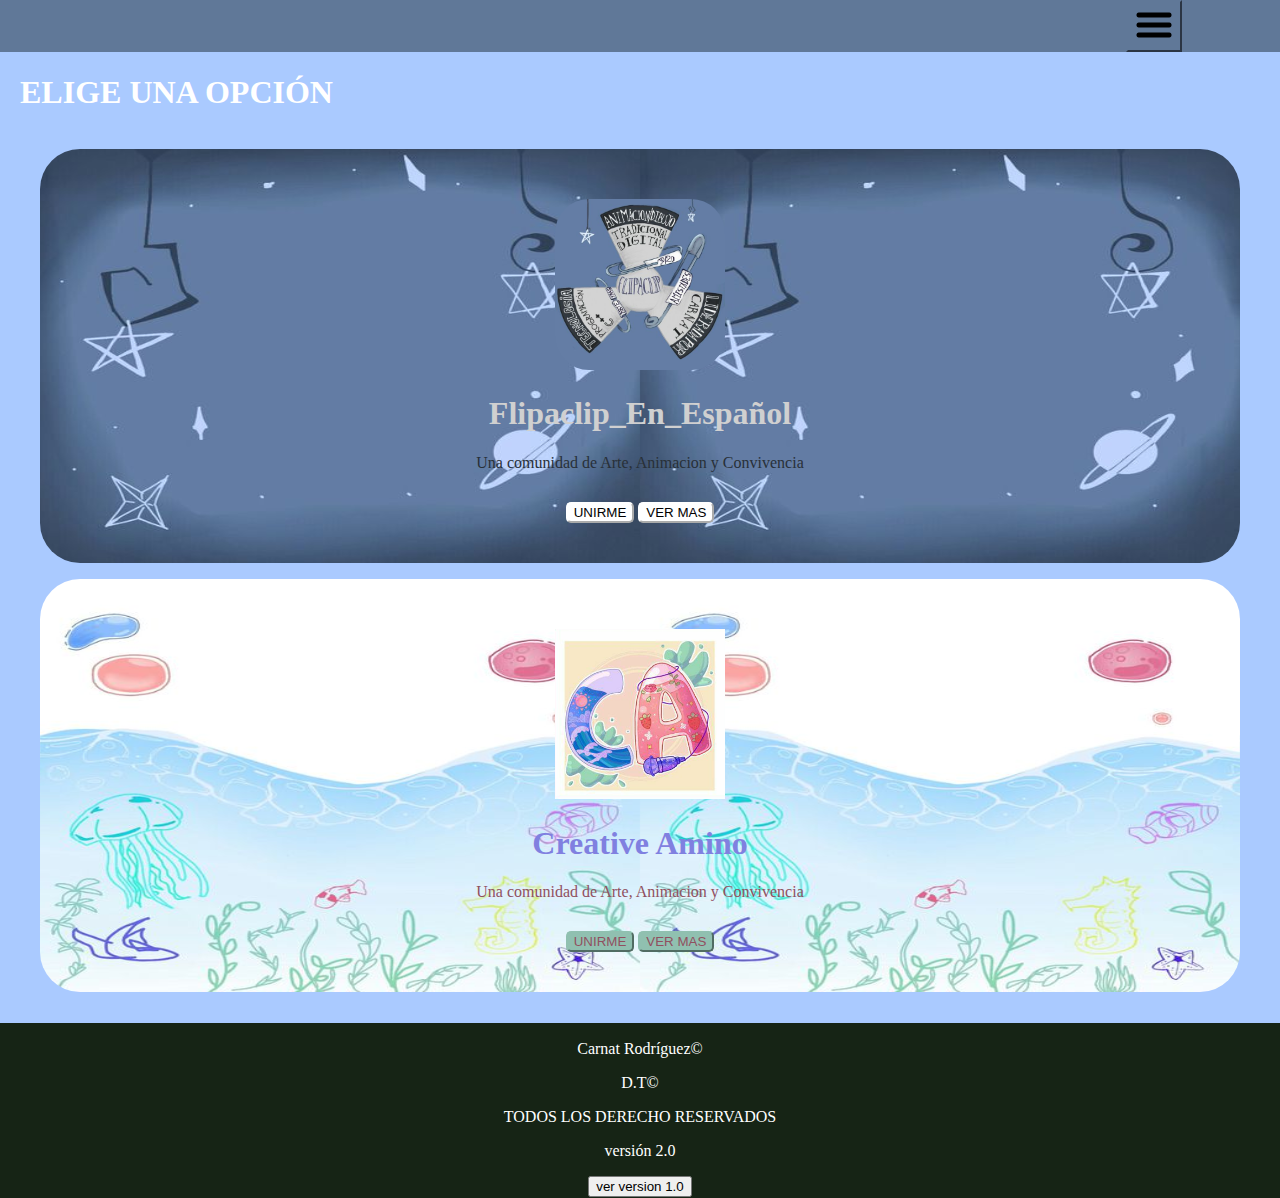
==== index.html @ df069e23 "Update index.html" ====
<!DOCTYPE html>
<html lang="es">
<head>
						<title>Alianza Amino</title>
						
						<link rel="stylesheet" href="ok.css">
						<link rel="stylesheet" href="Cell.css">
						
</head>
<body>
						
<!-- -------------- BOTÓN DE MENÚ ------------------- -->
<header>
		<section id="Menu">
	    <a href="#">
	    <button id="Mm"><img id="M"src="menu.png"></button>
	    </a>
		</section>
</header>
<!-- -------------- BOTÓN DE MENÚ ------------------- -->

<!-- -------------- ELIGE UNA OPCIÓN ---------------- -->
	<div class="Seccion"><h1>ELIGE UNA OPCIÓN</h1></div>
<!-- -------------- ELIGE UNA OPCIÓN ---------------- -->
				
				
				
							<section class="Unoo"> 

					<content>
											
	<nav id="Doss">
		 <nav><img src="flipa.jpg" id="Imag"></nav>
		 
				<h1 id="Fl">Flipaclip_En_Español</h1>
<span id="Sl">Una comunidad de Arte, Animacion y Convivencia</span>
                <nav class="Cuarto">
<a href="http://aminoapps.com/c/Flipaclipenpespanol"><button id="Unn">UNIRME</button></a>

	      <a href="ver_mas.html">
				<button id="Unn">VER MAS</button>
				</a>
				</nav>
				</nav>
				
				
				<dl><!-- división -->
				
				
				<nav id="Dosss">
		<nav id="Hon"><img src="Creative~2.png" id="imag"></nav>
			  
				<h1 id="Fll">Creative Amino</h1>
<span id="Sll">Una comunidad de Arte, Animacion y Convivencia</span>
       <nav class="Cuarto">
		<a href="http://aminoapps.com/c/Creative-Amino">
				<button id="Un">UNIRME</button></a>
				<a href="ver_mas.html"><button id="Un">VER MAS</button></a>
				</nav>
				</nav>
				
				
				
									
				   




				
				
				
				
				
				</content>
		
				
	</section>
				
				
				
						
	<footer>
		<nav><p>Carnat Rodríguez©</p>
		<p>D.T©</p>
		<p>TODOS LOS DERECHO RESERVADOS</p><link rel="stylesheet" href="">
		<p>versión 2.0</p>
		<!-- versión 1.0 esta en Instagram -->
		<!-- version Canon 1.5 es la versión con imagen -->
		<!-- versión 2.0 la que todo se ve como se debe 
		     se debe resolver que se vea en el navegador-->
		     
<a href="https://carnatt.github.io/Alianza-Amino/index.html">
						<button>ver version 1.0</button>
</a>

</nav>
	</footer>
						
</body>
</html>
---- ok.css ----
/* Pantalla de celular */
#Y {width: 70px;left: 70px;}
.A {list-style: none;}
#Fl {color: #D0D0D0;}
#Sl {color: #283038;}
#Fll {color: #8080E0;}
#Sll {color: #905060;}


p {color: #ffffff;}/* Menú */
#M {
width: 40px; 
}
#Mm {
						padding-bottom: 2px;padding-top: 3px;
					  /* Creative Amino */
						background: #607898;
						color: #607898;
						
						border-left-color: #607898;
						border-right-color: #607898;
					  border-top-color: #607898;
					  border-bottom-color: #607898;
					  
					  color: while;
}
#Menu {
						background: #607898;
						padding-left: 88%;
}


body {margin:0px;white-space:nowrap; background: #000000;}
.Seccion {color: #ffffff;background: #aacaff;padding: 1px;
padding-left: 20px;}
.Seccionn {color: #ffffff;background: #aacaff;
white-space: 20px;}						

.Unoo {background: #aacaff;padding: 15px;
		  	padding-left: 40px;padding-right: 40px;}			
#Doss {
		 background: url('esl.jpg')round;/* fondo de Flipa  */
		 border-radius: 40px;
		 text-align: center;
		 padding-top: 50px;
		 padding-bottom: 10px;}
#Dosss {
		 background: url('cra.jpg')round;/* fondo de Crea */
		 border-radius: 40px;
		 text-align: center;
		 padding-top: 50px;
		 padding-bottom: 10px;}
.Tress {text-align-last: center;}
.Cuarto {padding-bottom: 30px;padding-top: 30px;}
#Un {/* Creative Amino */
						background: #90C0B0;
						color: #905060;
						border-bottom-color: #90C0B0;
						border-left-color: #90C0B0;
						border-right-color: #90C0B0;
					  border-top-color: #90C0B0;
					  border-radius: 5px;
					  color: while;}
#Unn {/* Flipaclip_En_Español */
						background: #ffffff;
						color: black;
						border-bottom-color: #ffffff;
						border-left-color: #ffffff;
						border-right-color: #ffffff;
					  border-top-color: #ffffff;
					  border-radius: 5px;
					  color: while;}
#Imag {width: 170px;align-self: center;border-radius: 20%;}
#imag {width: 170px;align-self: center; 
#Hon {padding-bottom: 700px;}
}
.Uno {
						background: green;
						padding-top: 5px;
						padding-bottom: 5px;
						white-space: 0px;
						text-align: center;
						border-radius: 70px;}

li {list-style: none;}
ul {display: flex;}
footer {background: #162415; color: #ffffff;
        align-content: left;
        padding: 1px;
        text-align: center;
        margin: 0px;}
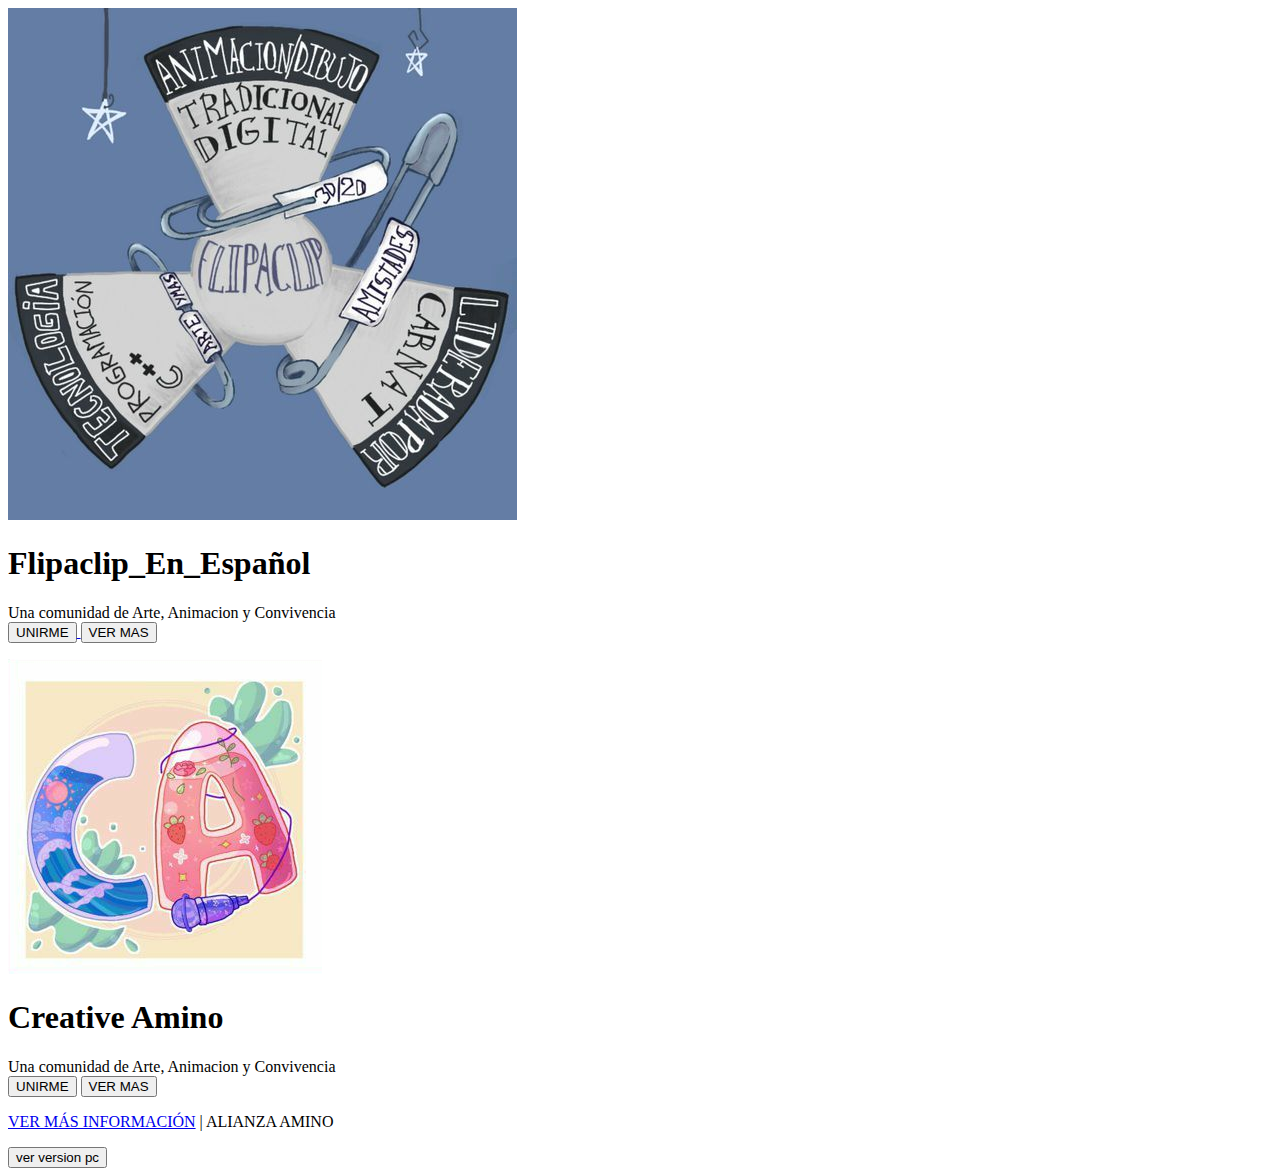
==== commit fcbd748e: "Update index.html" ====
--- a/index.html
+++ b/index.html
@@ -3,95 +3,92 @@
 <head>
 						<title>Alianza Amino</title>
 						
-						<link rel="stylesheet" href="ok.css">
-						<link rel="stylesheet" href="Cell.css">
+						<link rel="stylesheet" href="o.css">
+						<link rel="stylesheet" href="Cel.css">
+						<link rel="stylesheet" href="pc.css">
+<meta name="viewport" content="width=device-width, initial-scale=1.0, maximum-scale=1.0, user-scalable=0">
 						
 </head>
 <body>
-						
+					
+					
+			
+			
 <!-- -------------- BOTÓN DE MENÚ ------------------- -->
 <header>
-		<section id="Menu">
+		<!-- <section id="Menu">
+		
 	    <a href="#">
 	    <button id="Mm"><img id="M"src="menu.png"></button>
 	    </a>
-		</section>
+	    
+	    
+		</section> -->
+
 </header>
 <!-- -------------- BOTÓN DE MENÚ ------------------- -->
-
 <!-- -------------- ELIGE UNA OPCIÓN ---------------- -->
-	<div class="Seccion"><h1>ELIGE UNA OPCIÓN</h1></div>
+<!-- <div class="Seccion"><h1>ELIGE UNA OPCIÓN</h1></div>
 <!-- -------------- ELIGE UNA OPCIÓN ---------------- -->
+	
 				
 				
-				
-							<section class="Unoo"> 
-
+					<section class="Unoo"> 
 					<content>
 											
+<!-- ----------------- CARTA NÚMERO 1--------------- -->
 	<nav id="Doss">
 		 <nav><img src="flipa.jpg" id="Imag"></nav>
-		 
-				<h1 id="Fl">Flipaclip_En_Español</h1>
-<span id="Sl">Una comunidad de Arte, Animacion y Convivencia</span>
-                <nav class="Cuarto">
-<a href="http://aminoapps.com/c/Flipaclipenpespanol"><button id="Unn">UNIRME</button></a>
-
-	      <a href="ver_mas.html">
-				<button id="Unn">VER MAS</button>
-				</a>
+		 <h1 id="Fl">Flipaclip_En_Español</h1>
+		 <span id="Sl">Una comunidad de Arte, Animacion y
+		 Convivencia</span>
+    <nav class="Cuarto">
+    <a href="http://aminoapps.com/c/Flipaclipenpespanol">
+        <button id="Unn">UNIRME</button>
+    </a>
+    <a href="ver_mas.html">
+    <button id="Unn">VER MAS</button>
+    </a>
 				</nav>
 				</nav>
-				
+<!-- ----------------- CARTA NÚMERO 1--------------- -->
 				
 				<dl><!-- división -->
 				
-				
-				<nav id="Dosss">
-		<nav id="Hon"><img src="Creative~2.png" id="imag"></nav>
-			  
-				<h1 id="Fll">Creative Amino</h1>
-<span id="Sll">Una comunidad de Arte, Animacion y Convivencia</span>
-       <nav class="Cuarto">
+<!-- ----------------- CARTA NÚMERO 2--------------- -->
+<nav id="Dosss">
+	<nav id="Hon"><img src="Creative~2.png" id="imag"></nav>
+			   <h1 id="Fll">Creative Amino</h1>
+			<span id="Sll">Una comunidad de Arte, Animacion y
+			Convivencia</span>
+     <nav class="Cuarto">
 		<a href="http://aminoapps.com/c/Creative-Amino">
 				<button id="Un">UNIRME</button></a>
-				<a href="ver_mas.html"><button id="Un">VER MAS</button></a>
+<a href="ver_mas.html"><button id="Un">VER MAS</button></a>
 				</nav>
 				</nav>
-				
-				
-				
+<!-- ----------------- CARTA NÚMERO 2--------------- -->
 									
-				   
-
-
-
-
-				
-				
-				
-				
-				
 				</content>
-		
-				
-	</section>
+				</section>
 				
 				
 				
 						
 	<footer>
-		<nav><p>Carnat Rodríguez©</p>
-		<p>D.T©</p>
-		<p>TODOS LOS DERECHO RESERVADOS</p><link rel="stylesheet" href="">
-		<p>versión 2.0</p>
+<p id="As"><a href="Información.html">VER MÁS INFORMACIÓN</a>
+ | ALIANZA AMINO</p>
+	<p></p>
+	
+	
+	
 		<!-- versión 1.0 esta en Instagram -->
 		<!-- version Canon 1.5 es la versión con imagen -->
 		<!-- versión 2.0 la que todo se ve como se debe 
 		     se debe resolver que se vea en el navegador-->
 		     
 <a href="https://carnatt.github.io/Alianza-Amino/index.html">
-						<button>ver version 1.0</button>
+						<button>ver version pc</button>
 </a>
 
 </nav>
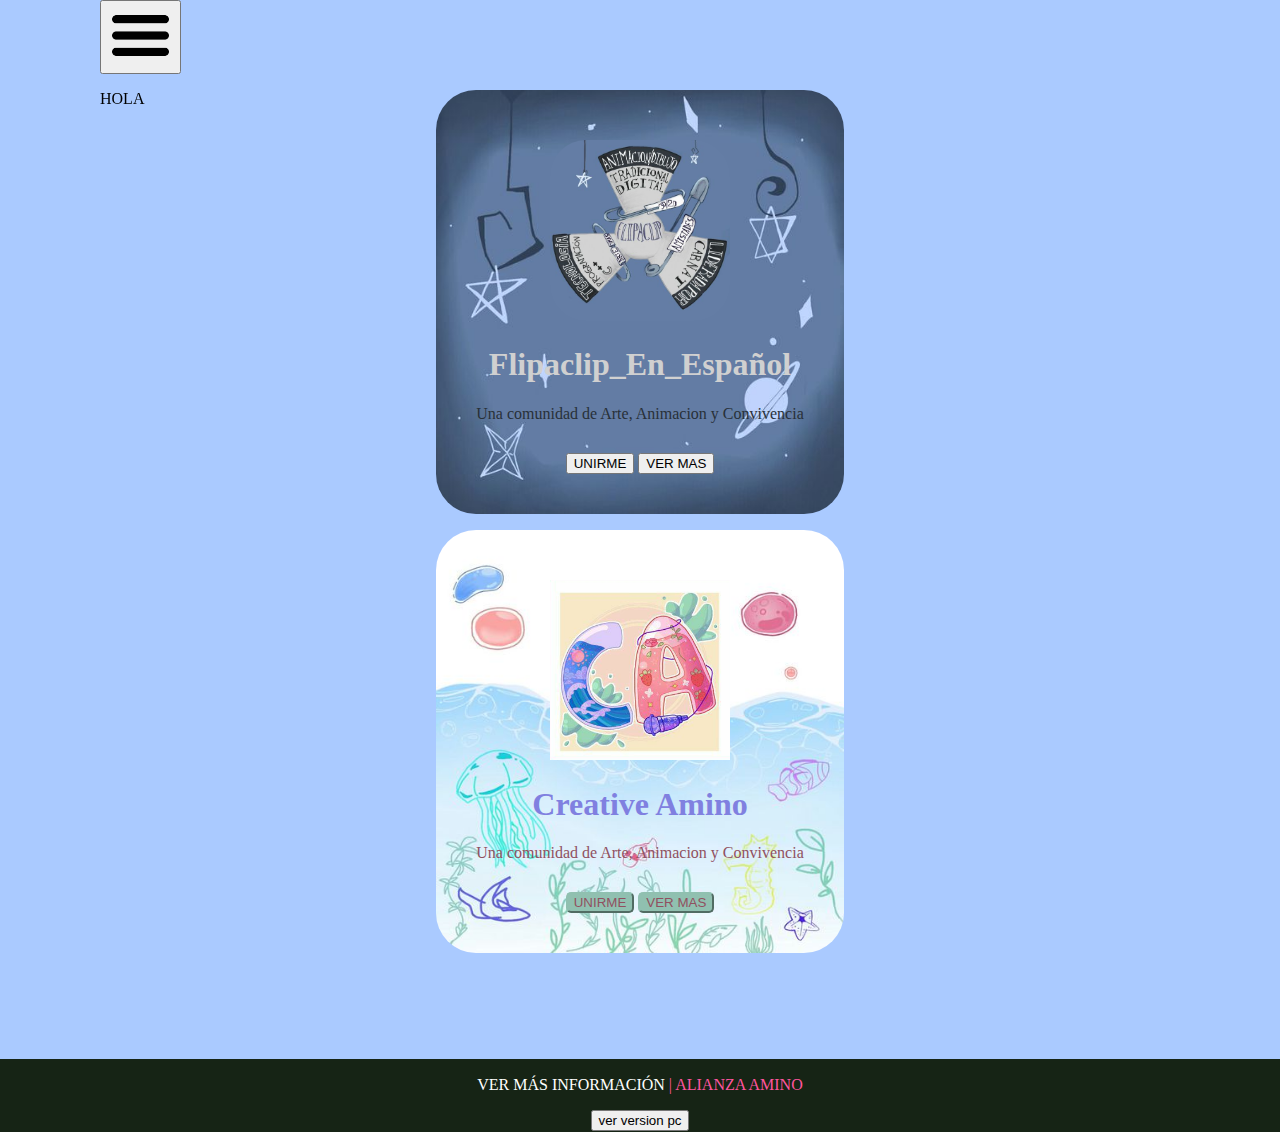
==== commit 23fcb3ce: "Update index.html" ====
--- a/index.html
+++ b/index.html
@@ -16,15 +16,21 @@
 			
 <!-- -------------- BOTÓN DE MENÚ ------------------- -->
 <header>
-		<!-- <section id="Menu">
+		<div id="LISTA"><!-- MENÚ  -->
 		
-	    <a href="#">
-	    <button id="Mm"><img id="M"src="menu.png"></button>
-	    </a>
-	    
-	    
-		</section> -->
-
+		<nav id=""></nav><!-- IMÁGENES -->
+		<nav id="MM"><a href="#">
+          <button id="BOT"><img src="menu.png" id="M"></button>
+	  </a></nav>
+	
+	  <nav id=""><!-- PALABRAS -->
+	  	    <p>HOLA</p>
+	  </nav>
+	
+	
+		</div><!-- MENÚ -->
+		
+			
 </header>
 <!-- -------------- BOTÓN DE MENÚ ------------------- -->
 <!-- -------------- ELIGE UNA OPCIÓN ---------------- -->
@@ -44,10 +50,10 @@
 		 Convivencia</span>
     <nav class="Cuarto">
     <a href="http://aminoapps.com/c/Flipaclipenpespanol">
-        <button id="Unn">UNIRME</button>
+        <button class="Unn">UNIRME</button>
     </a>
     <a href="ver_mas.html">
-    <button id="Unn">VER MAS</button>
+    <button class="Unn">VER MAS</button>
     </a>
 				</nav>
 				</nav>
--- a/pc.css
+++ b/pc.css
@@ -0,0 +1,116 @@
+body {margin:0;white-space:nowrap; background: #0000e7;}
+
+
+#Mm {/* ancho del botón */
+		background: #607898;
+		border-left-color: #607898;
+		border-right-color: #607898;
+		border-top-color: #607898;
+		border-bottom-color: #607898;
+		
+		
+		position: relative;
+		
+		}
+#M {width: 65px; }/* Tamaño de imagen del menú */
+#Menu {background: #607898;right: 100px;}
+header {width: 100%; position: fixed; left: 100px;}
+/* ----------------BOTON DE MENÚ-------------------- */
+
+
+/* -------------- TEXTO DE LAS CARTAS ------------- */
+#Fl {color: #D0D0D0;} /* TÍTULO */
+#Sl {color: #283038;} /* SUBTÍTULO */
+#Fll {color: #8080E0;}/* TÍTULO */
+#Sll {color: #905060;}/* SUBTÍTULO */
+/* -------------- TEXTO DE LAS CARTAS ------------- */
+
+/* ----------------CARTAS DE COMUNIDAD--------------- */
+#Imag {width: 180px;align-self: center;border-radius: 20%;}
+#imag {width: 180px;align-self: center; }
+/* ----------------CARTAS DE COMUNIDAD--------------- */
+
+
+
+
+/* ---------------- */
+#Doss {/* carta de Flipaclip */
+		 background: url('esl.jpg')round;/* fondo de Flipa  */
+		 border-radius: 40px;
+		 text-align: center;
+		 padding-top: 50px;
+		 padding-left: 40px;
+		 padding-right: 40px;
+		 box-sizing: border-box;
+		 padding-bottom: 10px;}
+		 
+		 
+#Dosss {/* carta de Creative */
+		 background: url('cra.jpg')round;/* fondo de Crea */
+		 border-radius: 40px;
+		 text-align: center;
+		 padding-top: 50px;
+		 padding-left: 40px;
+		 box-sizing: border-box;
+		 padding-right: 40px;
+		 padding-bottom: 10px;}
+		 
+		 
+		 
+		 
+		 
+content {/* DE CARTAS */
+	display: flex;
+	justify-content: space-between;
+	padding: 40px;
+	flex-direction: column;
+	
+	
+	align-items: center;
+	
+	/* word-spacing: 300px; */}
+	
+	
+.Unoo {background: #aacaff;padding-top: 50px;padding-bottom: 50px;}
+.Cuarto {padding-bottom: 30px;padding-top: 30px;
+         
+
+}/*botón*/
+       
+
+
+
+
+
+#Un {background: #90C0B0;color: #905060;
+	border-bottom-color: #90C0B0;border-left-color: #90C0B0;
+	border-right-color: #90C0B0;border-top-color: #90C0B0;
+	box-sizing: border-box;
+	border-radius: 5px;color: while;}/* boton Creative */
+
+#Unn {background: #ffffff;color: black;
+	border-bottom-color: #ffffff;border-left-color: #ffffff;
+	border-right-color: #ffffff;border-top-color: #ffffff;
+	box-sizing: border-box;
+	border-radius: 5px;color: while;}/*Flipaclip_En_Español*/
+
+
+
+footer {background: #162415; color: #ffffff;
+        align-content: left;
+        padding: 1px;
+        text-align: center;
+        box-sizing: border-box;
+        margin: 0px;
+        
+        
+        
+        
+        }
+        
+a {color: #ffffff; text-decoration: none;}
+#As {
+						color: #ff559e;
+}
+
+
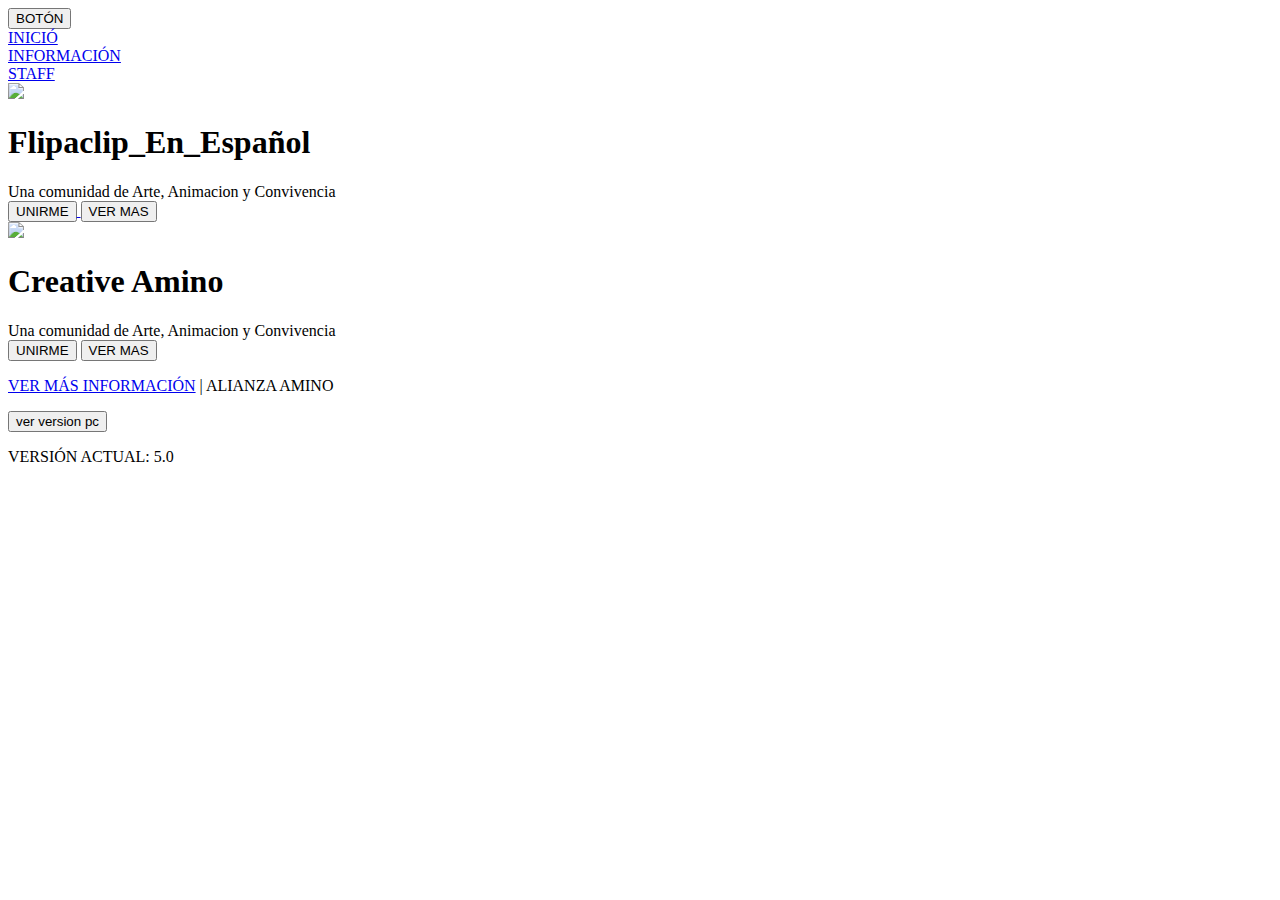
==== commit 8449a313: "Update index.html" ====
--- a/index.html
+++ b/index.html
@@ -1,53 +1,48 @@
 <!DOCTYPE html>
 <html lang="es">
+<meta charset="UTF-8">
 <head>
-						<title>Alianza Amino</title>
-						
-						<link rel="stylesheet" href="o.css">
-						<link rel="stylesheet" href="Cel.css">
-						<link rel="stylesheet" href="pc.css">
-<meta name="viewport" content="width=device-width, initial-scale=1.0, maximum-scale=1.0, user-scalable=0">
-						
+						<title>Título de la página</title>
+						<link rel="stylesheet" href="Beta.B.css">
+						<meta name="viewport" content="width=device-width, maximum-scale=1.0 ">
 </head>
 <body>
-					
-					
-			
-			
-<!-- -------------- BOTÓN DE MENÚ ------------------- -->
-<header>
-		<div id="LISTA"><!-- MENÚ  -->
-		
-		<nav id=""></nav><!-- IMÁGENES -->
-		<nav id="MM"><a href="#">
-          <button id="BOT"><img src="menu.png" id="M"></button>
-	  </a></nav>
-	
-	  <nav id=""><!-- PALABRAS -->
-	  	    <p>HOLA</p>
-	  </nav>
 	
 	
-		</div><!-- MENÚ -->
-		
-			
-</header>
-<!-- -------------- BOTÓN DE MENÚ ------------------- -->
-<!-- -------------- ELIGE UNA OPCIÓN ---------------- -->
-<!-- <div class="Seccion"><h1>ELIGE UNA OPCIÓN</h1></div>
-<!-- -------------- ELIGE UNA OPCIÓN ---------------- -->
 	
-				
-				
-					<section class="Unoo"> 
-					<content>
-											
+	
+	<header><!-- -----------------CABECERA---------------- -->
+<!-- VERSIÓN MÓVIL -->
+<div class="BOTÓN_MOVIL"><a href="#"><button>BOTÓN</button></a></div>
+<!-- VERSIÓN MÓVIL -->
+
+<!-- VERSIÓN PC -->
+<div class="BOTÓN_PC">
+  <div class="BOTÓN_PCU">
+  		<li><a href="#">INICIÓ</a></li>
+  		<li><a href="#">INFORMACIÓN</a></li>
+  		<li><a href="#">STAFF</a></li>
+  </div>
+</div>
+<!-- VERSIÓN PC -->
+	</header><!-- -----------------CABECERA---------------- -->
+	
+	
+	
+	
+	
+	
+	
+	
+<section id="FONDO_CARTA"><!-- ------FONDO DE LA CARTAS------ -->
 <!-- ----------------- CARTA NÚMERO 1--------------- -->
-	<nav id="Doss">
-		 <nav><img src="flipa.jpg" id="Imag"></nav>
+	<nav id="FLIPA-CARTA">
+		 <nav><img src="../PÁG/flipa.jpg" id="Imag"></nav>
 		 <h1 id="Fl">Flipaclip_En_Español</h1>
 		 <span id="Sl">Una comunidad de Arte, Animacion y
-		 Convivencia</span>
+		 Convivencia
+
+</span>
     <nav class="Cuarto">
     <a href="http://aminoapps.com/c/Flipaclipenpespanol">
         <button class="Unn">UNIRME</button>
@@ -59,14 +54,15 @@
 				</nav>
 <!-- ----------------- CARTA NÚMERO 1--------------- -->
 				
-				<dl><!-- división -->
+							
 				
 <!-- ----------------- CARTA NÚMERO 2--------------- -->
-<nav id="Dosss">
-	<nav id="Hon"><img src="Creative~2.png" id="imag"></nav>
+<nav id="CREAT-CARTA">
+	<nav id="Hon"><img src="../PÁG/Creative~2.png" id="imag"></nav>
 			   <h1 id="Fll">Creative Amino</h1>
 			<span id="Sll">Una comunidad de Arte, Animacion y
-			Convivencia</span>
+			Convivencia
+</span>
      <nav class="Cuarto">
 		<a href="http://aminoapps.com/c/Creative-Amino">
 				<button id="Un">UNIRME</button></a>
@@ -75,30 +71,21 @@
 				</nav>
 <!-- ----------------- CARTA NÚMERO 2--------------- -->
 									
-				</content>
-				</section>
-				
-				
-				
-						
-	<footer>
-<p id="As"><a href="Información.html">VER MÁS INFORMACIÓN</a>
- | ALIANZA AMINO</p>
-	<p></p>
+</section><!-- ------FONDO DE LA CARTAS------ -->
 	
 	
 	
-		<!-- versión 1.0 esta en Instagram -->
-		<!-- version Canon 1.5 es la versión con imagen -->
-		<!-- versión 2.0 la que todo se ve como se debe 
-		     se debe resolver que se vea en el navegador-->
-		     
-<a href="https://carnatt.github.io/Alianza-Amino/index.html">
+	
+<!-- ----------------- PIE DE PÁG ------------------- -->
+	<footer>
+ <p id="As">
+ <a href="Información.html">VER MÁS INFORMACIÓN</a> | ALIANZA AMINO</p>
+ <a href="https://carnatt.github.io/Alianza-Amino/index.html">
 						<button>ver version pc</button>
 </a>
+						<p id="As">VERSIÓN ACTUAL: 5.0</p>
+	</footer>
+<!-- ----------------- PIE DE PÁG ------------------- -->
 
-</nav>
-	</footer>
-						
 </body>
 </html>
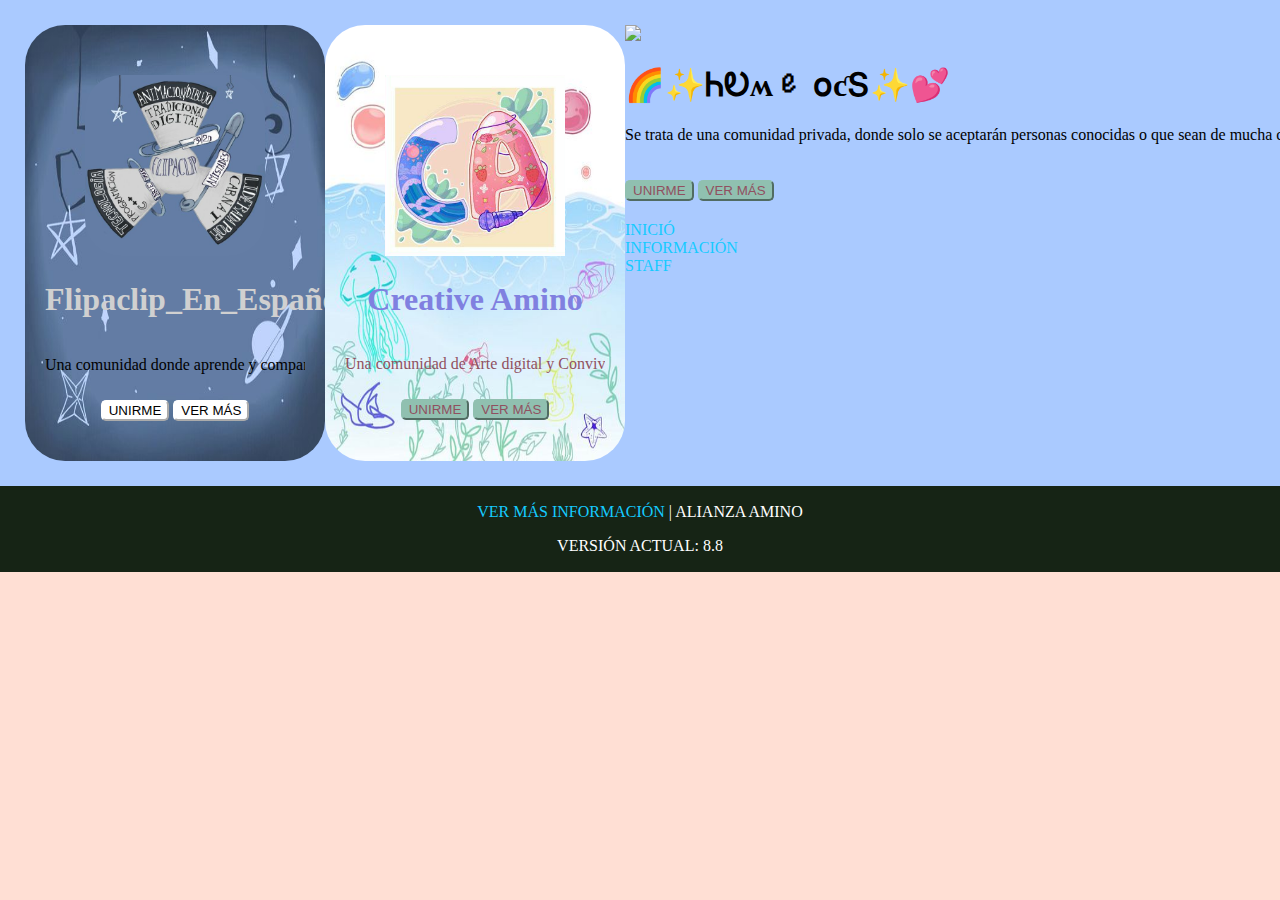
==== commit 5b29b5bc: "Update index.html" ====
--- a/index.html
+++ b/index.html
@@ -2,88 +2,157 @@
 <html lang="es">
 <meta charset="UTF-8">
 <head>
-						<title>Título de la página</title>
+						<title>Alianza Amino</title>
 						<link rel="stylesheet" href="Beta.B.css">
+						<link rel="stylesheet" href="banel.css"></link>
 						<meta name="viewport" content="width=device-width, maximum-scale=1.0 ">
 </head>
 <body>
-	
-	
-	
-	
+	<!--  
 	<header><!-- -----------------CABECERA---------------- -->
-<!-- VERSIÓN MÓVIL -->
-<div class="BOTÓN_MOVIL"><a href="#"><button>BOTÓN</button></a></div>
-<!-- VERSIÓN MÓVIL -->
+<!-- VERSIÓN MÓVIL 
+<div class="BOTÓN_MOVIL"><a href="#"><button class="BTN">BOTÓN</button></a></div>
+<!-- VERSIÓN MÓVIL
 
-<!-- VERSIÓN PC -->
+<!-- VERSIÓN PC 
 <div class="BOTÓN_PC">
   <div class="BOTÓN_PCU">
   		<li><a href="#">INICIÓ</a></li>
   		<li><a href="#">INFORMACIÓN</a></li>
   		<li><a href="#">STAFF</a></li>
+  		
+  		
   </div>
 </div>
-<!-- VERSIÓN PC -->
-	</header><!-- -----------------CABECERA---------------- -->
+<!-- VERSIÓN PC 
+	</header><!-- -----------------CABECERA---------------- 
+	 -->
 	
+	<header id="BANEL">
 	
-	
-	
+   <h3 class="limitará">
+   	   Esta pág web esta en desarrollo, si encontrás algún error, falla,
+       u otra imperfección, por favor escríbeme en mi perfil globar de 
+       amino.</h3>
+	<a href="http://aminoapps.com/u/carnat_Rodrguez">
+	<button class="desarrollo">DESARROLLADO</button></a>
+	</header><!-- Imagen del banel -->
 	
 	
 	
 	
 <section id="FONDO_CARTA"><!-- ------FONDO DE LA CARTAS------ -->
+
 <!-- ----------------- CARTA NÚMERO 1--------------- -->
-	<nav id="FLIPA-CARTA">
-		 <nav><img src="../PÁG/flipa.jpg" id="Imag"></nav>
-		 <h1 id="Fl">Flipaclip_En_Español</h1>
-		 <span id="Sl">Una comunidad de Arte, Animacion y
-		 Convivencia
-
-</span>
-    <nav class="Cuarto">
+<nav id="FLIPA-CARTA">
+	                    <nav><img src="flipa.jpg" id="Imag"></nav>
+		 								<h1 id="Fl">Flipaclip_En_Español</h1>
+		 <!-- -----------TEXTO CARTAS---------------- -->
+		 <div class="TEXT_COMP">
+		 <p class="Text_Text_Text" id="Sl">
+		 Una comunidad donde aprende y compartir es fundamental.
+		 </p>
+		 </div>
+		 <!-- -----------TEXTO CARTAS---------------- -->
+		 
+   <nav class="Cuarto">
     <a href="http://aminoapps.com/c/Flipaclipenpespanol">
-        <button class="Unn">UNIRME</button>
-    </a>
-    <a href="ver_mas.html">
-    <button class="Unn">VER MAS</button>
-    </a>
-				</nav>
-				</nav>
+        <button class="Unn">UNIRME</button></a>
+    
+    <button class="Unn"><label for="Ocultar_A">VER MÁS</label></button>
+	</nav>
+	 <input type="checkbox" id="Ocultar_A">
+	<div id="Oculto_Uno">
+  <div class="LISTADO_UNO">
+  		<li><a href="#">INICIÓ</a></li>
+  		<li><a href="#">INFORMACIÓN</a></li>
+  		<li><a href="#">STAFF</a></li>
+  </div>
+	</div><!-- ocultar -->
+</nav>
 <!-- ----------------- CARTA NÚMERO 1--------------- -->
 				
 							
 				
 <!-- ----------------- CARTA NÚMERO 2--------------- -->
 <nav id="CREAT-CARTA">
-	<nav id="Hon"><img src="../PÁG/Creative~2.png" id="imag"></nav>
-			   <h1 id="Fll">Creative Amino</h1>
-			<span id="Sll">Una comunidad de Arte, Animacion y
-			Convivencia
-</span>
+							<nav id="Hon"><img src="Creative~2.png" id="imag"></nav>
+			   			<h1 id="Fll">Creative Amino</h1>
+			   			
+<!-- -----------TEXTO CARTAS---------------- -->
+		 
+		 <div class="TEXT_COMP">
+		 		 <p class="Text_Text_Text" id="Sll">
+		 		 Una comunidad de Arte digital y Convivencia.
+		 		 </p>
+		 </div>
+		 <!-- -----------TEXTO CARTAS---------------- -->
+			  
      <nav class="Cuarto">
 		<a href="http://aminoapps.com/c/Creative-Amino">
 				<button id="Un">UNIRME</button></a>
-<a href="ver_mas.html"><button id="Un">VER MAS</button></a>
-				</nav>
-				</nav>
+ <button id="Un"><label for="Ocultar_B">VER MÁS</label></button>
+	</nav>
+	 <input type="checkbox" id="Ocultar_B">
+	 
+	<div id="Oculto_Dos">
+  <div class="LISTADO">
+  		<li><a href="#">INICIÓ</a></li>
+  		<li><a href="#">INFORMACIÓN</a></li>
+  		<li><a href="#">STAFF</a></li>
+  </div>
+	</div><!-- ocultar -->
+	
+</nav>
 <!-- ----------------- CARTA NÚMERO 2--------------- -->
-									
+
+<!-- ----------------- CARTA NÚMERO 3--------------- -->
+<nav id="OC_CARTA">
+			<nav id="Hon"><img src="Logo_OC.png" id="Imagg"></nav>
+			<h1 id="Flll">🌈✨ᏂᎧʍꫀ օƈՏ✨💕</h1>
+			   			
+<!-- -----------TEXTO CARTAS---------------- -->
+
+		 
+		 
+		 <div class="Central">
+		 <p class="Text_Text_Text" id="Slll">
+		 Se trata de una comunidad privada, donde solo se aceptarán personas
+		 conocidas o que sean de mucha confianza.
+		 </p>
+		 </div>
+		 
+		 
+<!-- -----------TEXTO CARTAS---------------- -->
+			  
+     <nav class="Cuarto">
+		<a href="http://aminoapps.com/c/HomeOcs">
+				<button id="Un">UNIRME</button></a>
+ <button id="Un"><label for="Ocultar_C">VER MÁS</label></button>
+	</nav>
+	 <input type="checkbox" id="Ocultar_C">
+	 
+	<div id="Oculto_Tres">
+  <div class="LISTADO">
+  		<li><a href="#">INICIÓ</a></li>
+  		<li><a href="#">INFORMACIÓN</a></li>
+  		<li><a href="#">STAFF</a></li>
+  </div>
+	</div><!-- ocultar -->
+</nav>
+<!-- ----------------- CARTA NÚMERO 3--------------- -->
+		
 </section><!-- ------FONDO DE LA CARTAS------ -->
-	
-	
+	<!-- <input type="checkbox" id="chkk_D">
+	<nav id="CHABA"> zj</nav> -->
 	
 	
 <!-- ----------------- PIE DE PÁG ------------------- -->
 	<footer>
  <p id="As">
  <a href="Información.html">VER MÁS INFORMACIÓN</a> | ALIANZA AMINO</p>
- <a href="https://carnatt.github.io/Alianza-Amino/index.html">
-						<button>ver version pc</button>
-</a>
-						<p id="As">VERSIÓN ACTUAL: 5.0</p>
+
+						<p id="As">VERSIÓN ACTUAL: 8.8</p>
 	</footer>
 <!-- ----------------- PIE DE PÁG ------------------- -->
 
--- a/Beta.B.css
+++ b/Beta.B.css
@@ -0,0 +1,229 @@
+body {margin:0;white-space:nowrap; background: #ffdfd4;}
+/* color #29323A  versión 7.0*/
+@media screen and (max-width: 1500px) and (min-width: 801px){
+/* ----------VARIABLES-------------- */
+.SECCIONES {overflow: scroll;padding: 20px;
+					 max-width: 400px;min-width: 300px;}
+		 
+#Oculto_Uno {display: none;}
+#chk:checked + #Oculto_Uno {display: block;}
+input {display: none;}
+		
+#Oculto_Dos {display: none;}
+#chkk:checked + #Oculto_Dos {display: block;}
+
+
+		 
+		 
+#CHABA {padding: 10px; background: red;}
+#chkk_D:checked + #CHABA {padding: 10px; background: green;}
+/* ----------VARIABLES-------------- */
+
+
+
+
+					 
+
+
+
+/* ---------------CABECERA---------------- */
+
+header { display: none;padding: 40px; background: #b1ff95; }
+.BOTÓN_MOVIL {display: none; }
+.BOTÓN_PC {display: block;padding: 3px;}/* nuevo */
+.BOTÓN_PC,li {list-style: none;}
+.BOTÓN_PCU {display: flex;justify-content: space-around;}
+
+/* ---------------CABECERA---------------- */
+
+/* ---------------CARTAS------------------ */
+#FONDO_CARTA {background: #aacaff; padding: 25px; display: flex;
+						box-sizing: border-box;
+						justify-content: space-around;}
+						
+#FLIPA-CARTA {/* carta de Flipaclip */
+		 background: url('esl.jpg')round;/* fondo de Flipa  */
+		 border-radius: 40px;box-sizing: border-box;overflow: hidden;
+		 text-align: center;justify-content: center;
+		 padding-top: 50px;padding-bottom: 20px;
+		 padding-left: 20px;padding-right: 20px;
+		 max-width: 430px;max-height: 650px;
+		 min-width: 300px;min-height: 300px;}
+
+#CREAT-CARTA {/* carta de Creative */
+		 background: url('cra.jpg')round;/* fondo de Crea */
+		 border-radius: 40px;box-sizing: border-box;overflow: hidden;
+		 text-align: center;justify-content: center;
+		 padding-top: 50px;padding-bottom: 20px;
+		 padding-left: 20px;padding-right: 20px;
+		 max-width: 430px;max-height: 650px;
+		 min-width: 300px;min-height: 300px;}
+/* ---------------CARTAS------------------ */
+
+/* --------------------BOTONES_CARTAS------------------ */
+#Un {background: #90C0B0;color: #905060;
+	border-bottom-color: #90C0B0;border-left-color: #90C0B0;
+	border-right-color: #90C0B0;border-top-color: #90C0B0;
+	box-sizing: border-box;
+	border-radius: 5px;color: while;}/* boton Creative */
+	
+.Unn {background: #ffffff;color: black;
+	border-bottom-color: #ffffff;border-left-color: #ffffff;
+	border-right-color: #ffffff;border-top-color: #ffffff;
+	box-sizing: border-box;
+	border-radius: 5px;color: while;}/*boton Flipaclip_En_Español*/
+	
+.Cuarto {padding-bottom: 20px;padding-top: 20px;}/*botón*/
+/* --------------------BOTONES_CARTAS------------------ */
+
+
+/* ----------------CARTAS DE COMUNIDAD--------------- */
+#Imag {width: 180px;align-self: center;border-radius: 20%;}
+#imag {width: 180px;align-self: center; }
+/* ----------------CARTAS DE COMUNIDAD--------------- */
+/* 
+/* -------------- TEXTO DE LAS CARTAS ------------- */
+#Fl {color: #D0D0D0;} /* TÍTULO flipa */
+#Sl {color: #000;}/* SUBTÍTULO */
+#Fll{color: #8080E0;}/* TÍTULO creat */
+#Sll{color: #905060;}/* SUBTÍTULO */
+.TEXT_COMP {max-width: 100%;max-height: 30px;
+					 min-width: 100%;min-height: 40px;overflow: auto;}
+.TEXT_COMP_EDIC {justify-content: center;}
+/* -------------- TEXTO DE LAS CARTAS ------------- */
+
+
+/* ---------------- PIE DE PÁG ------------------- */
+footer {background: #162415;padding: 1px;
+			 text-align: center;box-sizing: border-box;}
+#As {color: white;}
+a {color: #15cbff;text-decoration: none;}
+/* ---------------- PIE DE PÁG ------------------- */
+}
+
+
+
+@media screen and (max-width: 800px) and (min-width: 200px){
+
+/* ----------VARIABLES-------------- */
+.SECCIONES { overflow: scroll;padding: 10px;
+					  max-width: 400px;min-width: 300px;}
+ 
+/* ----------VARIABLES-------------- */
+
+/* ---------------CABECERA---------------- */
+.header {display: none;padding: 20px; background: #7fd6ff;}
+.BOTÓN_MOVIL {display: block;
+background: red;padding: 10px;
+						
+
+
+
+
+}
+.BTN {border-radius: 30px;}
+.BOTÓN_PC {display: none;}
+/* ---------------CABECERA---------------- */
+
+
+/* -------------- TEXTO DE LAS CARTAS ------------- */
+#Fl {color: #D0D0D0;} /* TÍTULO flipa */
+#Sl {color: #000;}/* SUBTÍTULO */
+#Fll{color: #8080E0;}/* TÍTULO creat */
+#Sll{color: #905060;}/* SUBTÍTULO */
+.TEXT_COMP {max-width: 100%;max-height: 30px;
+					 min-width: 100%;min-height: 40px;overflow: auto;}
+.TEXT_COMP_EDIC {justify-content: center;}
+/* -------------- TEXTO DE LAS CARTAS ------------- */
+
+
+/* -------------- TEXTO DE LAS CARTAS ------------- */
+#Un {background: #90C0B0;color: #905060;
+	border-bottom-color: #90C0B0;border-left-color: #90C0B0;
+	border-right-color: #90C0B0;border-top-color: #90C0B0;
+	box-sizing: border-box;
+	border-radius: 5px;color: while;}/* boton Creative */
+
+.Unn {background: #ffffff;color: black;
+	border-bottom-color: #ffffff;border-left-color: #ffffff;
+	border-right-color: #ffffff;border-top-color: #ffffff;
+	box-sizing: border-box;
+	
+	border-radius: 5px;color: while;}/*Flipaclip_En_Español*/
+
+
+/* ----------------CARTAS--------------- */
+
+#FONDO_CARTA {background: #aacaff;padding: 10px;overflow: hidden;
+						display: grid;box-sizing: border-box;
+						justify-content: space-between;}
+
+
+#FLIPA-CARTA {/* carta de Flipaclip */
+		 background: url('esl.jpg')round;overflow: hidden;
+		 border-radius: 40px;
+		 text-align: center;box-sizing: border-box;margin: 10px;
+		 padding-top: 50px;padding-left: 30px;
+		 padding-right: 30px;padding-bottom: 40px;
+		 justify-content: center;
+		 max-width: 430px;max-height: 650px;
+		 min-width: 300px;min-height: 300px;}/* NUEVO */
+
+#CREAT-CARTA {/* carta de Creative */
+		 background: url('cra.jpg')round;overflow: hidden;
+		 border-radius: 40px;box-sizing: border-box;margin: 10px;
+		 text-align: center;justify-content: center;
+		 padding-top: 50px;padding-bottom: 40px;
+		 padding-left: 30px;padding-right: 30px;
+		 max-width: 430px;max-height: 650px;
+		 min-width: 300px;min-height: 300px;}/* NUEVO */
+		 
+#Oculto_Uno {display: none;}
+#chk:checked + #Oculto_Uno {display: block;}
+input {display: none;}
+		 
+.LISTADO_UNO,li,a {
+	 list-style: none;
+}
+.LISTADO_UNO,li {
+				
+}
+		 
+		 
+		 
+		 
+#Oculto_Dos {display: none;}
+#chkk:checked + #Oculto_Dos {display: block;}
+input {display: none;}
+#BANEL {background: url('gracias.jpg')round;width: 100%;height: 250px;}
+		 
+	
+		 
+		 
+/* ----------------CARTAS--------------- */
+
+/* ------------NAVEGACION FLIPACLIP---------------- */
+
+
+/* ------------NAVEGACION FLIPACLIP---------------- */
+
+
+@media(min-width: 480px){
+#FONDO_CARTA {background: #aacaff; padding: 10px; display: flex;
+						box-sizing: border-box;justify-content: space-around;}}
+
+/* ----------------CARTAS DE COMUNIDAD--------------- */
+#Imag {max-width: 180px;align-self: center;border-radius: 20%;}
+#imag {max-width: 175px;align-self: center;}
+.Cuarto {padding-bottom: 15px;padding-top: 20px;}/*botón*/
+/* ----------------CARTAS DE COMUNIDAD--------------- */
+
+/* ---------------- PIE DE PÁG ------------------- */
+footer {background: #162415;padding: 1px;font-size: 12px;
+			 text-align: center;box-sizing: border-box;}
+#As {color: white;}
+a {color: #15cbff; text-decoration: none;}
+/* ---------------- PIE DE PÁG ------------------- */
+
+}/* Fin de versión móvil */
+/* @media screen and (max-width: 680px) and (min-width: 300px){} */
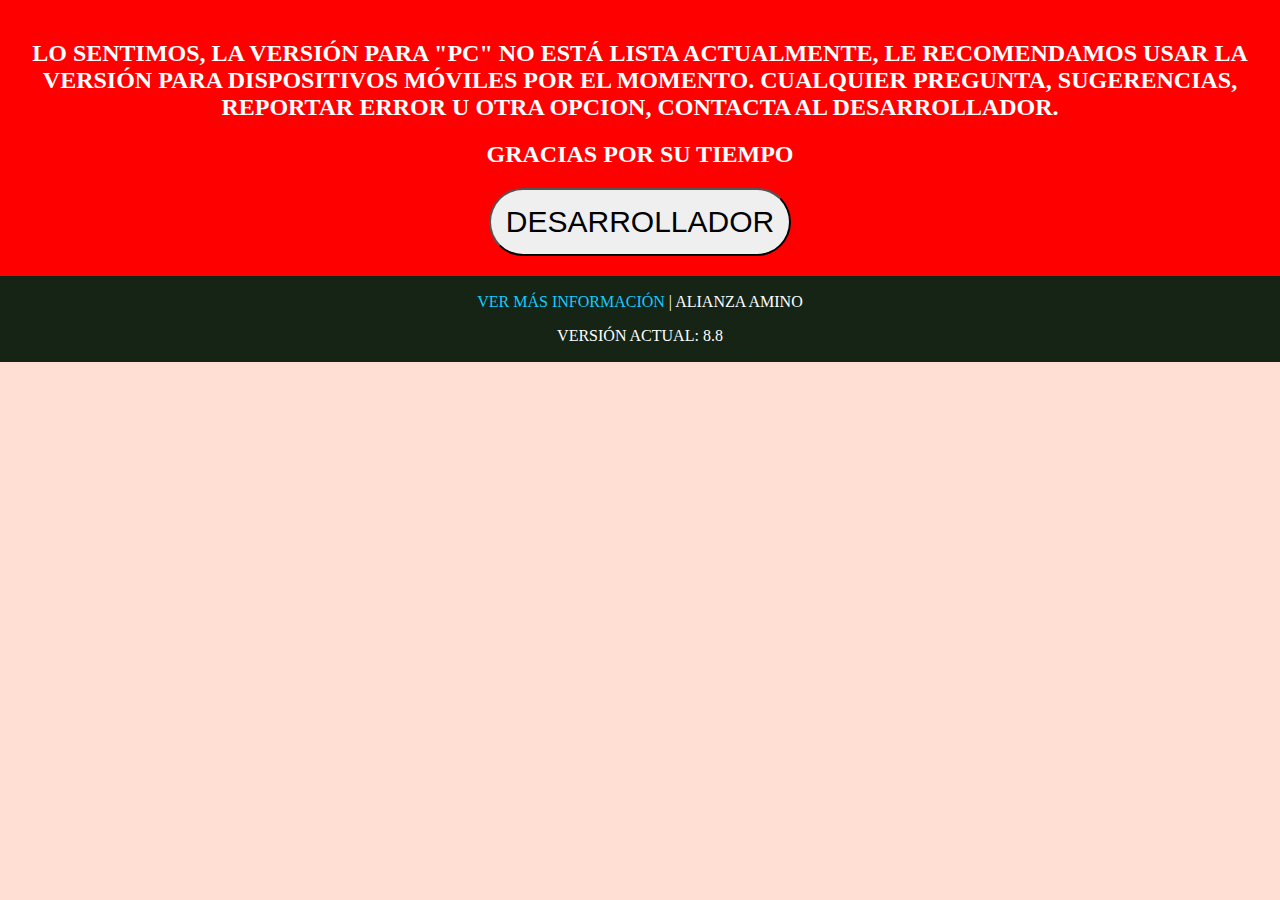
==== commit aa1c310e: "Update index.html" ====
--- a/index.html
+++ b/index.html
@@ -40,8 +40,38 @@
 	
 	
 	
-	
-<section id="FONDO_CARTA"><!-- ------FONDO DE LA CARTAS------ -->
+	<div class="SOLO_PARA_PC"><!-- ------OCULTAE-------- -->
+<div class="SOLO_PARA_PC_TEXTO">
+<h2 class="TEXTO_PC_PC">
+			 LO SENTIMOS, LA VERSIÓN PARA "PC" NO ESTÁ LISTA ACTUALMENTE,
+		   LE RECOMENDAMOS USAR LA VERSIÓN PARA DISPOSITIVOS MÓVILES
+		   POR EL MOMENTO. CUALQUIER PREGUNTA, SUGERENCIAS, REPORTAR ERROR
+			 U OTRA OPCION, CONTACTA AL DESARROLLADOR.
+		   </h2>
+		   <h2 class="TEXTO_PC_PC">GRACIAS POR SU TIEMPO</h2>
+	</div>
+						
+	<div class="SOLO_PARA_PC_BOTON">
+	<a href="http://aminoapps.com/u/carnat_Rodrguez">
+  <button class="boton_solo_para">DESARROLLADOR</button></a>
+	</div>
+</div><!-- ------OCULTAE-------- -->
+							
+							
+							
+							
+	
+	
+	
+	
+	
+	
+	
+	
+	
+	
+	
+<div id="FONDO_CARTA"><!-- ------FONDO DE LA CARTAS------ -->
 
 <!-- ----------------- CARTA NÚMERO 1--------------- -->
 <nav id="FLIPA-CARTA">
@@ -63,15 +93,42 @@
 	</nav>
 	 <input type="checkbox" id="Ocultar_A">
 	<div id="Oculto_Uno">
-  <div class="LISTADO_UNO">
-  		<li><a href="#">INICIÓ</a></li>
-  		<li><a href="#">INFORMACIÓN</a></li>
-  		<li><a href="#">STAFF</a></li>
-  </div>
+	<nav class="btn_completo">
+		<button><label for="OOOKKK">1</label></button>
+		<button><label for="OOOKK">2</label></button>
+		<button>3</button>
+	</nav>
 	</div><!-- ocultar -->
 </nav>
+<input type="radio" id="OOOKKK">
+<div id="ESPARAA">
+						KDJDJD
+</div>
+
+<input type="radio" id="OOOKK">
+<div id="ESPARAAa">
+						KDJDJDsjjdj
+</div>
+
+
+
 <!-- ----------------- CARTA NÚMERO 1--------------- -->
 				
+
+							
+							
+							
+							
+							
+							
+							
+							
+							
+							
+							
+							
+							
+							
 							
 				
 <!-- ----------------- CARTA NÚMERO 2--------------- -->
@@ -107,22 +164,22 @@
 <!-- ----------------- CARTA NÚMERO 2--------------- -->
 
 <!-- ----------------- CARTA NÚMERO 3--------------- -->
+
+<div class="OCULTAR">
+						
+						
+						
 <nav id="OC_CARTA">
 			<nav id="Hon"><img src="Logo_OC.png" id="Imagg"></nav>
 			<h1 id="Flll">🌈✨ᏂᎧʍꫀ օƈՏ✨💕</h1>
 			   			
 <!-- -----------TEXTO CARTAS---------------- -->
-
-		 
-		 
 		 <div class="Central">
 		 <p class="Text_Text_Text" id="Slll">
 		 Se trata de una comunidad privada, donde solo se aceptarán personas
 		 conocidas o que sean de mucha confianza.
 		 </p>
 		 </div>
-		 
-		 
 <!-- -----------TEXTO CARTAS---------------- -->
 			  
      <nav class="Cuarto">
@@ -140,9 +197,10 @@
   </div>
 	</div><!-- ocultar -->
 </nav>
+</div>
 <!-- ----------------- CARTA NÚMERO 3--------------- -->
 		
-</section><!-- ------FONDO DE LA CARTAS------ -->
+</div><!-- ------FONDO DE LA CARTAS------ -->
 	<!-- <input type="checkbox" id="chkk_D">
 	<nav id="CHABA"> zj</nav> -->
 	
--- a/Beta.B.css
+++ b/Beta.B.css
@@ -1,19 +1,58 @@
 body {margin:0;white-space:nowrap; background: #ffdfd4;}
 /* color #29323A  versión 7.0*/
 @media screen and (max-width: 1500px) and (min-width: 801px){
+
+
+
+/* ------pc------- */
+.SOLO_PARA_PC {display: block;text-align: center;background: red;
+						 padding: 20px;color: White;}
+.boton_solo_para {border-radius: 40px;padding: 15px;font-size: 30px;}
+
+
+
+
+
+
+
+
+.SOLO_PARA_PC_TEXTO {width: 100%;overflow: hidden;white-space: normal;}
+/* ------pc------- */
+
+
+
 /* ----------VARIABLES-------------- */
 .SECCIONES {overflow: scroll;padding: 20px;
 					 max-width: 400px;min-width: 300px;}
-		 
+/* -----+-+OCULTA------------ */
 #Oculto_Uno {display: none;}
-#chk:checked + #Oculto_Uno {display: block;}
+#Oculto_Dos {display: none;}
+#Oculto_Tres {display: none;}
 input {display: none;}
-		
-#Oculto_Dos {display: none;}
-#chkk:checked + #Oculto_Dos {display: block;}
-
-
-		 
+/* -----+-+OCULTA------------ */
+
+/* ------------MOSTRAR------------- */
+#Ocultar_A:checked + #Oculto_Uno {display: block;}
+#Ocultar_B:checked + #Oculto_Dos {display: block;}
+#Ocultar_C:checked + #Oculto_Tres {display: block;}
+/* ------------MOSTRAR------------- */
+
+/* ----------------CARTAS DE COMUNIDAD--------------- */
+#Imag {max-width: 150px;align-self: center;border-radius: 20%;}
+#imag {max-width: 130px;align-self: center;}
+#Imagg{max-width: 170px;align-self: center;}
+.Cuarto {padding-bottom: 15px;padding-top: 20px;}/*botón*/
+/* ----------------CARTAS DE COMUNIDAD--------------- */
+
+
+
+
+
+
+
+
+
+
 		 
 #CHABA {padding: 10px; background: red;}
 #chkk_D:checked + #CHABA {padding: 10px; background: green;}
@@ -27,27 +66,42 @@
 
 
 /* ---------------CABECERA---------------- */
-
 header { display: none;padding: 40px; background: #b1ff95; }
 .BOTÓN_MOVIL {display: none; }
 .BOTÓN_PC {display: block;padding: 3px;}/* nuevo */
 .BOTÓN_PC,li {list-style: none;}
 .BOTÓN_PCU {display: flex;justify-content: space-around;}
-
 /* ---------------CABECERA---------------- */
 
+.OCULTR {display: none;}
+
 /* ---------------CARTAS------------------ */
-#FONDO_CARTA {background: #aacaff; padding: 25px; display: flex;
-						box-sizing: border-box;
-						justify-content: space-around;}
+#FONDO_CARTA {background: #aacaff;
+						 display: flex;
+						 padding: 30px;
+						 justify-content: space-between;
+						 display: none;
+						}
 						
+#OC_CARTA {/* carta de Flipaclip */
+		 background: url('Fondo_OC.png')round;
+		 overflow: hidden;
+		 border-radius: 40px;
+		 text-align: center;box-sizing: border-box;margin: 10px;
+		 padding-top: 50px;padding-left: 30px;
+		 padding-right: 30px;padding-bottom: 40px;
+		 justify-content: center;
+		 max-width: 430px;max-height: 450px;
+		 min-width: 300px;min-height: 300px;}/* NUEVO */
+						
+			
 #FLIPA-CARTA {/* carta de Flipaclip */
 		 background: url('esl.jpg')round;/* fondo de Flipa  */
 		 border-radius: 40px;box-sizing: border-box;overflow: hidden;
 		 text-align: center;justify-content: center;
 		 padding-top: 50px;padding-bottom: 20px;
 		 padding-left: 20px;padding-right: 20px;
-		 max-width: 430px;max-height: 650px;
+		 max-width: 430px;max-height: 450px;
 		 min-width: 300px;min-height: 300px;}
 
 #CREAT-CARTA {/* carta de Creative */
@@ -56,7 +110,7 @@
 		 text-align: center;justify-content: center;
 		 padding-top: 50px;padding-bottom: 20px;
 		 padding-left: 20px;padding-right: 20px;
-		 max-width: 430px;max-height: 650px;
+		 max-width: 430px;max-height: 450px;
 		 min-width: 300px;min-height: 300px;}
 /* ---------------CARTAS------------------ */
 
@@ -114,13 +168,7 @@
 /* ---------------CABECERA---------------- */
 .header {display: none;padding: 20px; background: #7fd6ff;}
 .BOTÓN_MOVIL {display: block;
-background: red;padding: 10px;
-						
-
-
-
-
-}
+background: red;padding: 10px;}
 .BTN {border-radius: 30px;}
 .BOTÓN_PC {display: none;}
 /* ---------------CABECERA---------------- */
@@ -131,9 +179,14 @@
 #Sl {color: #000;}/* SUBTÍTULO */
 #Fll{color: #8080E0;}/* TÍTULO creat */
 #Sll{color: #905060;}/* SUBTÍTULO */
-.TEXT_COMP {max-width: 100%;max-height: 30px;
-					 min-width: 100%;min-height: 40px;overflow: auto;}
+#Flll {color: #CCCCCC;} /* TÍTULO flipa */
+#Slll {color: #fff;}/* SUBTÍTULO */
+.TEXT_COMP {max-width: 100%;max-height: 30px;overflow: auto
+					 min-width: 100%;min-height: 40px;}
 .TEXT_COMP_EDIC {justify-content: center;}
+.Ocultool {display: none;}
+
+
 /* -------------- TEXTO DE LAS CARTAS ------------- */
 
 
@@ -157,7 +210,16 @@
 #FONDO_CARTA {background: #aacaff;padding: 10px;overflow: hidden;
 						display: grid;box-sizing: border-box;
 						justify-content: space-between;}
-
+#OC_CARTA {/* carta de Flipaclip */
+		 background: url('Fondo_OC.png')round;
+		 overflow: hidden;
+		 border-radius: 40px;
+		 text-align: center;box-sizing: border-box;margin: 10px;
+		 padding-top: 50px;padding-bottom: 40px;
+		 padding-left: 30px;padding-right: 30px;
+		 justify-content: center;
+		 max-width: 430px;max-height: 650px;
+		 min-width: 300px;min-height: 450px;}/* NUEVO */
 
 #FLIPA-CARTA {/* carta de Flipaclip */
 		 background: url('esl.jpg')round;overflow: hidden;
@@ -167,7 +229,7 @@
 		 padding-right: 30px;padding-bottom: 40px;
 		 justify-content: center;
 		 max-width: 430px;max-height: 650px;
-		 min-width: 300px;min-height: 300px;}/* NUEVO */
+		 min-width: 300px;min-height: 450px;}/* NUEVO */
 
 #CREAT-CARTA {/* carta de Creative */
 		 background: url('cra.jpg')round;overflow: hidden;
@@ -176,48 +238,48 @@
 		 padding-top: 50px;padding-bottom: 40px;
 		 padding-left: 30px;padding-right: 30px;
 		 max-width: 430px;max-height: 650px;
-		 min-width: 300px;min-height: 300px;}/* NUEVO */
-		 
+		 min-width: 300px;min-height: 450px;}/* NUEVO */
+		 
+		 
+.Central {text-align: center;}
+.Text_Text_Text {width: 100%;overflow: hidden;white-space: normal;}
+
+
+
+/*  */
+.btn_completo {display: flex;justify-content: space-around;}
+#ESPARAA {display: none;}
+#ESPARAAa {display: none;}
+OOOKKK:checked + #ESPARAA {display: block;}
+OOOKK:checked + #ESPARAAa {display: block;}
+
+
+/*  */
+		 
+		 
+		 
+/* -----+-+OCULTA------------ */
 #Oculto_Uno {display: none;}
-#chk:checked + #Oculto_Uno {display: block;}
-input {display: none;}
-		 
-.LISTADO_UNO,li,a {
-	 list-style: none;
-}
-.LISTADO_UNO,li {
-				
-}
-		 
-		 
-		 
-		 
 #Oculto_Dos {display: none;}
-#chkk:checked + #Oculto_Dos {display: block;}
-input {display: none;}
-#BANEL {background: url('gracias.jpg')round;width: 100%;height: 250px;}
-		 
-	
-		 
-		 
-/* ----------------CARTAS--------------- */
-
-/* ------------NAVEGACION FLIPACLIP---------------- */
-
-
-/* ------------NAVEGACION FLIPACLIP---------------- */
-
-
-@media(min-width: 480px){
-#FONDO_CARTA {background: #aacaff; padding: 10px; display: flex;
-						box-sizing: border-box;justify-content: space-around;}}
-
-/* ----------------CARTAS DE COMUNIDAD--------------- */
-#Imag {max-width: 180px;align-self: center;border-radius: 20%;}
-#imag {max-width: 175px;align-self: center;}
+#Oculto_Tres {display: none;}
+/* -----+-+OCULTA------------ */
+
+/* ------------MOSTRAR------------- */
+#Ocultar_A:checked + #Oculto_Uno {display: block;}
+#Ocultar_B:checked + #Oculto_Dos {display: block;}
+#Ocultar_C:checked + #Oculto_Tres {display: block;}
+/* ------------MOSTRAR------------- */
+
+/* ----------------CARTAS DE COMUNIDAD--------------- */
+#Imag {max-width: 190px;align-self: center;border-radius: 20%;}
+#imag {max-width: 190px;align-self: center;}
+#Imagg{max-width: 200px;align-self: center;}
 .Cuarto {padding-bottom: 15px;padding-top: 20px;}/*botón*/
 /* ----------------CARTAS DE COMUNIDAD--------------- */
 
+/* ------pc------- */
+.SOLO_PARA_PC {display: none;}
+/* ------pc------- */
 /* ---------------- PIE DE PÁG ------------------- */
 footer {background: #162415;padding: 1px;font-size: 12px;
 			 text-align: center;box-sizing: border-box;}
@@ -225,5 +287,19 @@
 a {color: #15cbff; text-decoration: none;}
 /* ---------------- PIE DE PÁG ------------------- */
 
-}/* Fin de versión móvil */
-/* @media screen and (max-width: 680px) and (min-width: 300px){} */
+
+
+
+.LISTADO_UNO,li,a {list-style: none;}
+		 
+input {display: none;}
+#BANEL {background: while; text-align: center; margin: 10px;}
+.limitará {width: 100%;overflow: hidden;white-space: normal;}
+		 
+/* ----------------CARTAS--------------- */
+
+/* ------------NAVEGACION FLIPACLIP---------------- */
+
+
+/* ------------NAVEGACION FLIPACLIP---------------- */
+
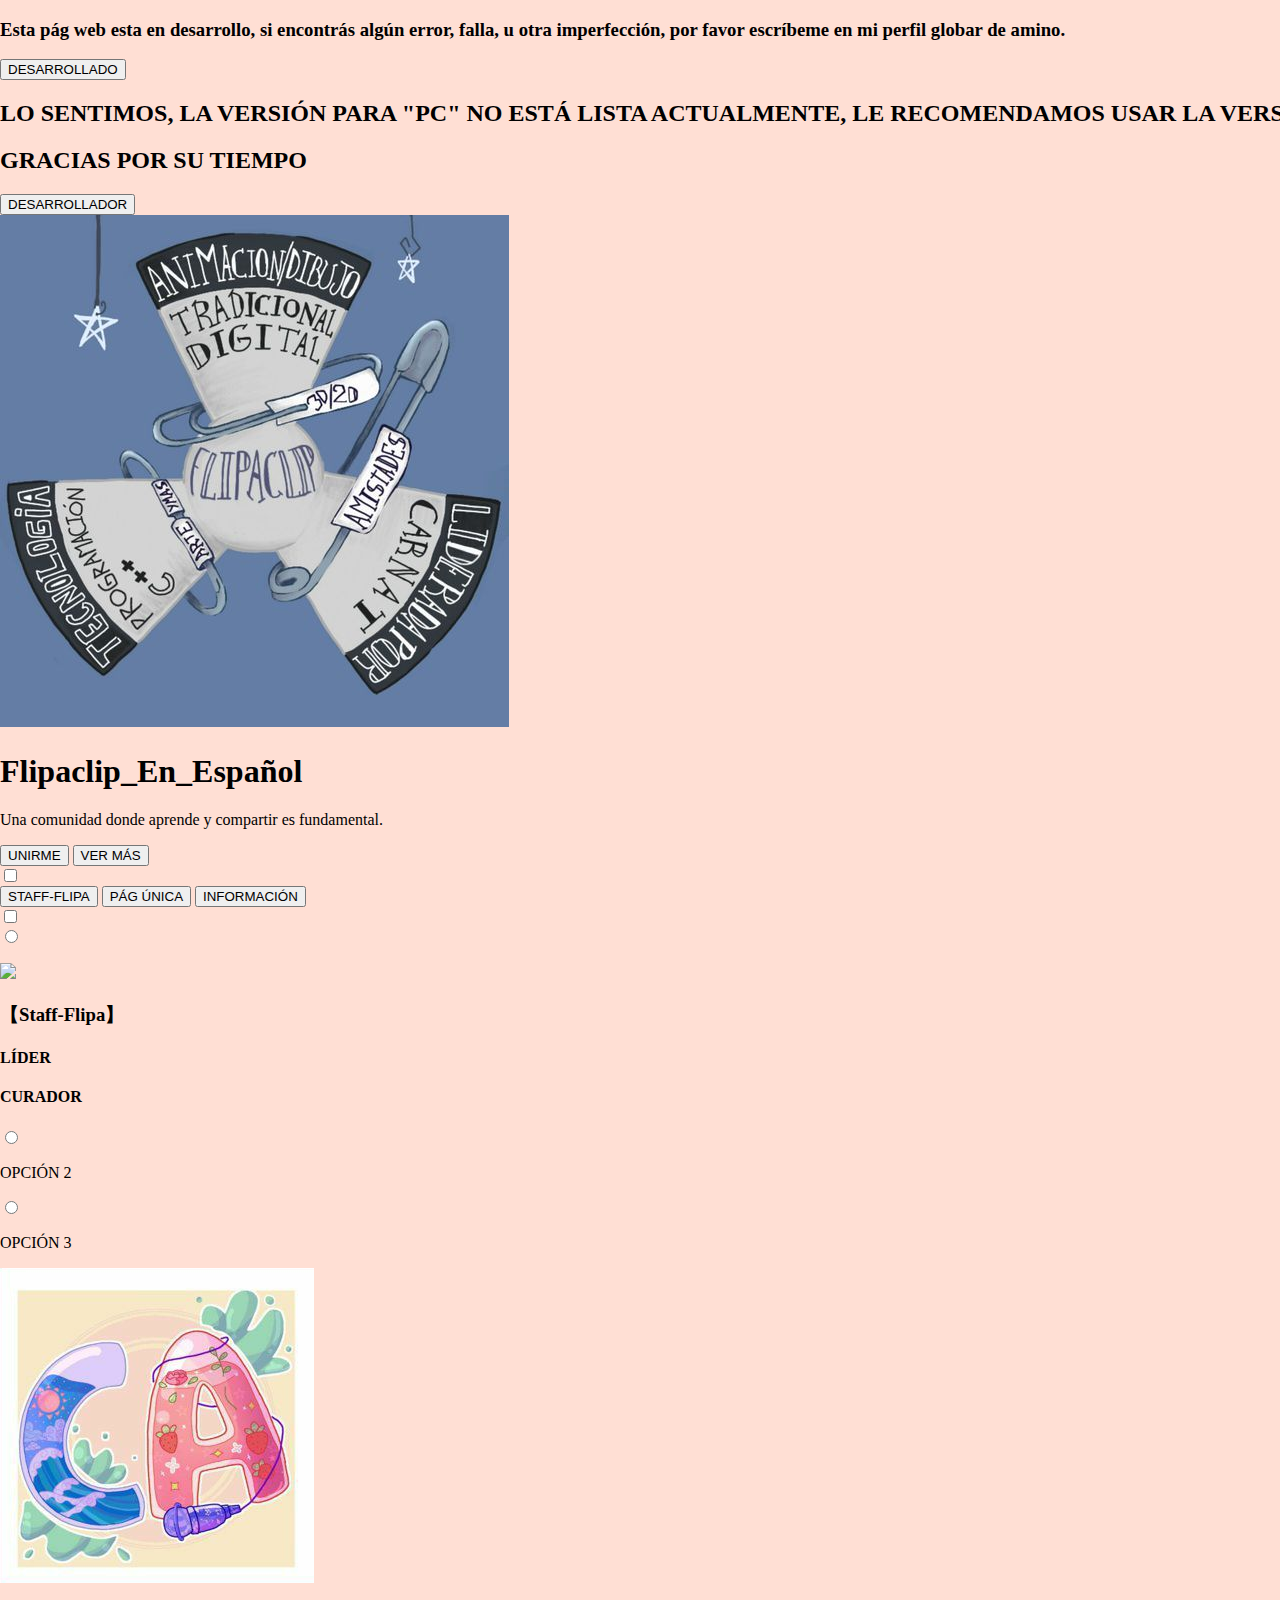
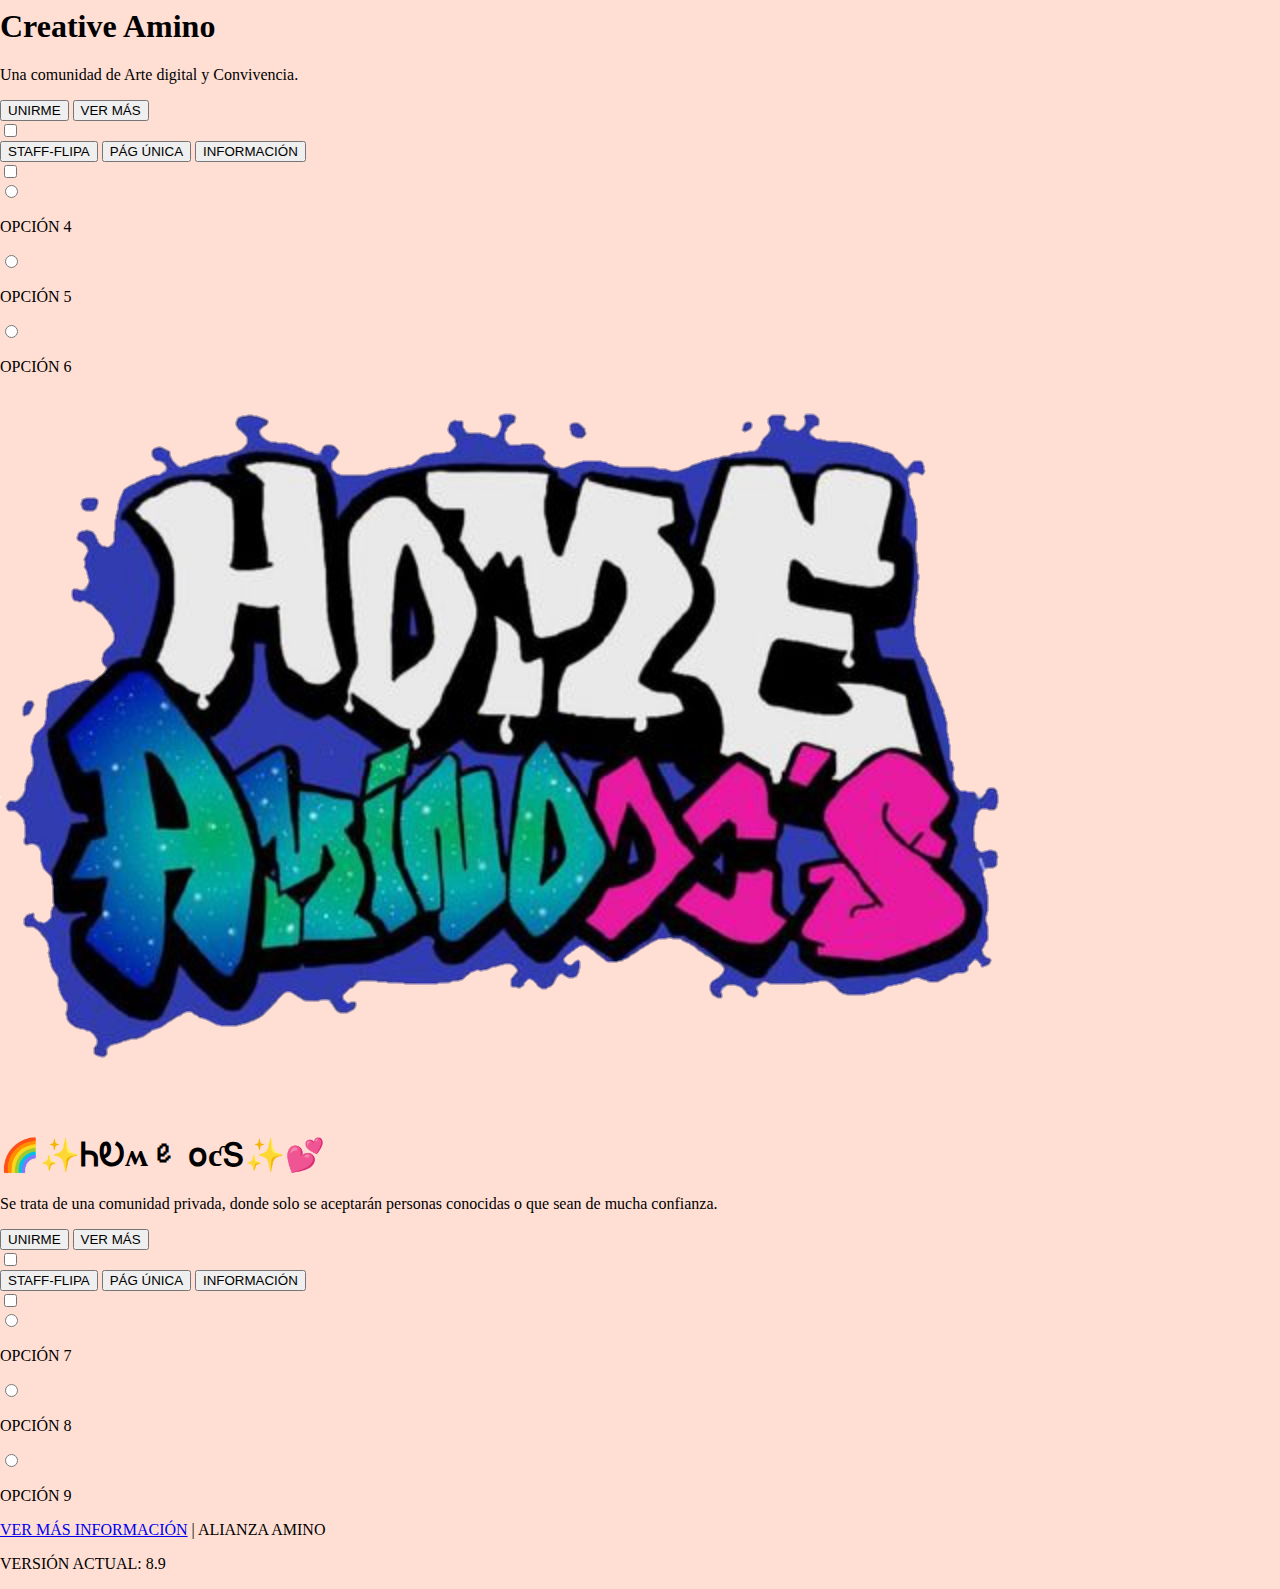
==== commit 49bc01ac: "Update index.html" ====
--- a/index.html
+++ b/index.html
@@ -1,33 +1,14 @@
 <!DOCTYPE html>
 <html lang="es">
 <meta charset="UTF-8">
-<head>
-						<title>Alianza Amino</title>
-						<link rel="stylesheet" href="Beta.B.css">
-						<link rel="stylesheet" href="banel.css"></link>
-						<meta name="viewport" content="width=device-width, maximum-scale=1.0 ">
+<head>						<title>Alianza Amino</title>
+			<link rel="stylesheet" href="Beta.B.css">
+			<link rel="stylesheet" href="Beta_P.css"></link>
+			<link rel="stylesheet" href="banel.css"></link>
+<meta name="viewport" content="width=device-width, maximum-scale=1.0">
 </head>
 <body>
-	<!--  
-	<header><!-- -----------------CABECERA---------------- -->
-<!-- VERSIÓN MÓVIL 
-<div class="BOTÓN_MOVIL"><a href="#"><button class="BTN">BOTÓN</button></a></div>
-<!-- VERSIÓN MÓVIL
-
-<!-- VERSIÓN PC 
-<div class="BOTÓN_PC">
-  <div class="BOTÓN_PCU">
-  		<li><a href="#">INICIÓ</a></li>
-  		<li><a href="#">INFORMACIÓN</a></li>
-  		<li><a href="#">STAFF</a></li>
-  		
-  		
-  </div>
-</div>
-<!-- VERSIÓN PC 
-	</header><!-- -----------------CABECERA---------------- 
-	 -->
-	
+						
 	<header id="BANEL">
 	
    <h3 class="limitará">
@@ -36,11 +17,11 @@
        amino.</h3>
 	<a href="http://aminoapps.com/u/carnat_Rodrguez">
 	<button class="desarrollo">DESARROLLADO</button></a>
-	</header><!-- Imagen del banel -->
-	
-	
-	
-	<div class="SOLO_PARA_PC"><!-- ------OCULTAE-------- -->
+
+	
+	
+	
+<div class="SOLO_PARA_PC"><!-- ------OCULTAE-------- -->
 <div class="SOLO_PARA_PC_TEXTO">
 <h2 class="TEXTO_PC_PC">
 			 LO SENTIMOS, LA VERSIÓN PARA "PC" NO ESTÁ LISTA ACTUALMENTE,
@@ -56,22 +37,22 @@
   <button class="boton_solo_para">DESARROLLADOR</button></a>
 	</div>
 </div><!-- ------OCULTAE-------- -->
+								</header><!-- Imagen del banel -->
 							
 							
 							
-							
-	
-	
-	
-	
-	
-	
-	
-	
-	
-	
-	
-<div id="FONDO_CARTA"><!-- ------FONDO DE LA CARTAS------ -->
+	
+	
+	
+	
+	
+	
+	
+	
+	
+	
+	
+<section id="FONDO_CARTA"><!-- ------FONDO DE LA CARTAS------ -->
 
 <!-- ----------------- CARTA NÚMERO 1--------------- -->
 <nav id="FLIPA-CARTA">
@@ -94,43 +75,37 @@
 	 <input type="checkbox" id="Ocultar_A">
 	<div id="Oculto_Uno">
 	<nav class="btn_completo">
-		<button><label for="OOOKKK">1</label></button>
-		<button><label for="OOOKK">2</label></button>
-		<button>3</button>
-	</nav>
+		<button class="Unn"><label for="soy_u">STAFF-FLIPA</label></button>
+		<button class="Unn"><label for="soy_d">PÁG ÚNICA</label></button>
+		<button class="Unn"><label for="soy_t">INFORMACIÓN</label></button>
+	</nav>
+<!-- <input type="button" value="botón" onclick="alert('HOLS')"> -->
+<input type="checkbox" id="SS">
+<div id="historia_Q"><!-- historia -->
+
+<input type="radio" name="OPCIÓN" id="soy_u">
+<div id="ESPERA"><p>
+				<img src="1622159555718.png" class="I_STAFF"></img>
+				<h3 class="Text_Text_Text" id="Fl">【Staff-Flipa】</h3>
+				<h4 id="Fl">LÍDER</h4>
+				<h4 id="Fl">CURADOR</h4>
+						
+						
+</p></div>
+
+<input type="radio" name="OPCIÓN" id="soy_d">
+<div id="ESPERAA"><p>OPCIÓN 2</p></div>
+
+<input type="radio" name="OPCIÓN" id="soy_t">
+<div id="ESPERAAA"><p>OPCIÓN 3</p></div>
+
+</div><!-- historia -->
 	</div><!-- ocultar -->
 </nav>
-<input type="radio" id="OOOKKK">
-<div id="ESPARAA">
-						KDJDJD
-</div>
-
-<input type="radio" id="OOOKK">
-<div id="ESPARAAa">
-						KDJDJDsjjdj
-</div>
-
-
 
 <!-- ----------------- CARTA NÚMERO 1--------------- -->
-				
-
-							
-							
-							
-							
-							
-							
-							
-							
-							
-							
-							
-							
-							
-							
-							
-				
+
+
 <!-- ----------------- CARTA NÚMERO 2--------------- -->
 <nav id="CREAT-CARTA">
 							<nav id="Hon"><img src="Creative~2.png" id="imag"></nav>
@@ -144,22 +119,33 @@
 		 		 </p>
 		 </div>
 		 <!-- -----------TEXTO CARTAS---------------- -->
-			  
      <nav class="Cuarto">
 		<a href="http://aminoapps.com/c/Creative-Amino">
 				<button id="Un">UNIRME</button></a>
  <button id="Un"><label for="Ocultar_B">VER MÁS</label></button>
 	</nav>
 	 <input type="checkbox" id="Ocultar_B">
-	 
 	<div id="Oculto_Dos">
-  <div class="LISTADO">
-  		<li><a href="#">INICIÓ</a></li>
-  		<li><a href="#">INFORMACIÓN</a></li>
-  		<li><a href="#">STAFF</a></li>
-  </div>
+	<nav class="btn_completo">
+		<button id="Un"><label for="soy_uu">STAFF-FLIPA</label></button>
+		<button id="Un"><label for="soy_dd">PÁG ÚNICA</label></button>
+		<button id="Un"><label for="soy_tt">INFORMACIÓN</label></button>
+	</nav>
+<!-- <input type="button" value="botón" onclick="alert('HOLS')"> -->
+<input type="checkbox" id="SS">
+<div id="historia_Q"><!-- historia -->
+
+<input type="radio" name="OPCIÓN" id="soy_uu">
+<div id="ESPERA"><p>OPCIÓN 4</p></div>
+
+<input type="radio" name="OPCIÓN" id="soy_dd">
+<div id="ESPERAA"><p>OPCIÓN 5</p></div>
+
+<input type="radio" name="OPCIÓN" id="soy_tt">
+<div id="ESPERAAA"><p>OPCIÓN 6</p></div>
+
+</div><!-- historia -->
 	</div><!-- ocultar -->
-	
 </nav>
 <!-- ----------------- CARTA NÚMERO 2--------------- -->
 
@@ -185,22 +171,34 @@
      <nav class="Cuarto">
 		<a href="http://aminoapps.com/c/HomeOcs">
 				<button id="Un">UNIRME</button></a>
- <button id="Un"><label for="Ocultar_C">VER MÁS</label></button>
+<button id="Un"><label for="Ocultar_C">VER MÁS</label></button>
 	</nav>
 	 <input type="checkbox" id="Ocultar_C">
-	 
 	<div id="Oculto_Tres">
-  <div class="LISTADO">
-  		<li><a href="#">INICIÓ</a></li>
-  		<li><a href="#">INFORMACIÓN</a></li>
-  		<li><a href="#">STAFF</a></li>
-  </div>
+	<nav class="btn_completo">
+	<button id="Un"><label for="soy_uuu">STAFF-FLIPA</label></button>
+	<button id="Un"><label for="soy_ddd">PÁG ÚNICA</label></button>
+	<button id="Un"><label for="soy_ttt">INFORMACIÓN</label></button>
+	</nav>
+<!-- <input type="button" value="botón" onclick="alert('HOLS')"> -->
+<input type="checkbox" id="SS">
+<div id="historia_Q"><!-- historia -->
+
+<input type="radio" name="OPCIÓN" id="soy_uuu">
+<div id="ESPERA"><p>OPCIÓN 7</p></div>
+
+<input type="radio" name="OPCIÓN" id="soy_ddd">
+<div id="ESPERAA"><p>OPCIÓN 8</p></div>
+
+<input type="radio" name="OPCIÓN" id="soy_ttt">
+<div id="ESPERAAA"><p>OPCIÓN 9</p></div>
+
+</div><!-- historia -->
 	</div><!-- ocultar -->
 </nav>
-</div>
 <!-- ----------------- CARTA NÚMERO 3--------------- -->
 		
-</div><!-- ------FONDO DE LA CARTAS------ -->
+</section><!-- ------FONDO DE LA CARTAS------ -->
 	<!-- <input type="checkbox" id="chkk_D">
 	<nav id="CHABA"> zj</nav> -->
 	
@@ -209,9 +207,8 @@
 	<footer>
  <p id="As">
  <a href="Información.html">VER MÁS INFORMACIÓN</a> | ALIANZA AMINO</p>
-
-						<p id="As">VERSIÓN ACTUAL: 8.8</p>
-	</footer>
+ <p id="As">VERSIÓN ACTUAL: 8.9</p>
+ </footer>
 <!-- ----------------- PIE DE PÁG ------------------- -->
 
 </body>
--- a/Beta.B.css
+++ b/Beta.B.css
@@ -1,178 +1,17 @@
-body {margin:0;white-space:nowrap; background: #ffdfd4;}
+body {margin:0;white-space:nowrap; background: #ffdfd4;}/* ffdfd4 */
 /* color #29323A  versión 7.0*/
-@media screen and (max-width: 1500px) and (min-width: 801px){
-
-
-
-/* ------pc------- */
-.SOLO_PARA_PC {display: block;text-align: center;background: red;
-						 padding: 20px;color: White;}
-.boton_solo_para {border-radius: 40px;padding: 15px;font-size: 30px;}
-
-
-
-
-
-
-
-
-.SOLO_PARA_PC_TEXTO {width: 100%;overflow: hidden;white-space: normal;}
-/* ------pc------- */
-
-
-
+@media screen and (max-width: 800px) and (min-width: 200px){
 /* ----------VARIABLES-------------- */
-.SECCIONES {overflow: scroll;padding: 20px;
-					 max-width: 400px;min-width: 300px;}
-/* -----+-+OCULTA------------ */
-#Oculto_Uno {display: none;}
-#Oculto_Dos {display: none;}
-#Oculto_Tres {display: none;}
-input {display: none;}
-/* -----+-+OCULTA------------ */
-
-/* ------------MOSTRAR------------- */
-#Ocultar_A:checked + #Oculto_Uno {display: block;}
-#Ocultar_B:checked + #Oculto_Dos {display: block;}
-#Ocultar_C:checked + #Oculto_Tres {display: block;}
-/* ------------MOSTRAR------------- */
-
-/* ----------------CARTAS DE COMUNIDAD--------------- */
-#Imag {max-width: 150px;align-self: center;border-radius: 20%;}
-#imag {max-width: 130px;align-self: center;}
-#Imagg{max-width: 170px;align-self: center;}
-.Cuarto {padding-bottom: 15px;padding-top: 20px;}/*botón*/
-/* ----------------CARTAS DE COMUNIDAD--------------- */
-
-
-
-
-
-
-
-
-
-
-		 
-#CHABA {padding: 10px; background: red;}
-#chkk_D:checked + #CHABA {padding: 10px; background: green;}
-/* ----------VARIABLES-------------- */
-
-
-
-
-					 
-
-
-
-/* ---------------CABECERA---------------- */
-header { display: none;padding: 40px; background: #b1ff95; }
-.BOTÓN_MOVIL {display: none; }
-.BOTÓN_PC {display: block;padding: 3px;}/* nuevo */
-.BOTÓN_PC,li {list-style: none;}
-.BOTÓN_PCU {display: flex;justify-content: space-around;}
-/* ---------------CABECERA---------------- */
-
-.OCULTR {display: none;}
-
-/* ---------------CARTAS------------------ */
-#FONDO_CARTA {background: #aacaff;
-						 display: flex;
-						 padding: 30px;
-						 justify-content: space-between;
-						 display: none;
-						}
-						
-#OC_CARTA {/* carta de Flipaclip */
-		 background: url('Fondo_OC.png')round;
-		 overflow: hidden;
-		 border-radius: 40px;
-		 text-align: center;box-sizing: border-box;margin: 10px;
-		 padding-top: 50px;padding-left: 30px;
-		 padding-right: 30px;padding-bottom: 40px;
-		 justify-content: center;
-		 max-width: 430px;max-height: 450px;
-		 min-width: 300px;min-height: 300px;}/* NUEVO */
-						
-			
-#FLIPA-CARTA {/* carta de Flipaclip */
-		 background: url('esl.jpg')round;/* fondo de Flipa  */
-		 border-radius: 40px;box-sizing: border-box;overflow: hidden;
-		 text-align: center;justify-content: center;
-		 padding-top: 50px;padding-bottom: 20px;
-		 padding-left: 20px;padding-right: 20px;
-		 max-width: 430px;max-height: 450px;
-		 min-width: 300px;min-height: 300px;}
-
-#CREAT-CARTA {/* carta de Creative */
-		 background: url('cra.jpg')round;/* fondo de Crea */
-		 border-radius: 40px;box-sizing: border-box;overflow: hidden;
-		 text-align: center;justify-content: center;
-		 padding-top: 50px;padding-bottom: 20px;
-		 padding-left: 20px;padding-right: 20px;
-		 max-width: 430px;max-height: 450px;
-		 min-width: 300px;min-height: 300px;}
-/* ---------------CARTAS------------------ */
-
-/* --------------------BOTONES_CARTAS------------------ */
-#Un {background: #90C0B0;color: #905060;
-	border-bottom-color: #90C0B0;border-left-color: #90C0B0;
-	border-right-color: #90C0B0;border-top-color: #90C0B0;
-	box-sizing: border-box;
-	border-radius: 5px;color: while;}/* boton Creative */
-	
-.Unn {background: #ffffff;color: black;
-	border-bottom-color: #ffffff;border-left-color: #ffffff;
-	border-right-color: #ffffff;border-top-color: #ffffff;
-	box-sizing: border-box;
-	border-radius: 5px;color: while;}/*boton Flipaclip_En_Español*/
-	
-.Cuarto {padding-bottom: 20px;padding-top: 20px;}/*botón*/
-/* --------------------BOTONES_CARTAS------------------ */
-
-
-/* ----------------CARTAS DE COMUNIDAD--------------- */
-#Imag {width: 180px;align-self: center;border-radius: 20%;}
-#imag {width: 180px;align-self: center; }
-/* ----------------CARTAS DE COMUNIDAD--------------- */
-/* 
-/* -------------- TEXTO DE LAS CARTAS ------------- */
-#Fl {color: #D0D0D0;} /* TÍTULO flipa */
-#Sl {color: #000;}/* SUBTÍTULO */
-#Fll{color: #8080E0;}/* TÍTULO creat */
-#Sll{color: #905060;}/* SUBTÍTULO */
-.TEXT_COMP {max-width: 100%;max-height: 30px;
-					 min-width: 100%;min-height: 40px;overflow: auto;}
-.TEXT_COMP_EDIC {justify-content: center;}
-/* -------------- TEXTO DE LAS CARTAS ------------- */
-
-
-/* ---------------- PIE DE PÁG ------------------- */
-footer {background: #162415;padding: 1px;
-			 text-align: center;box-sizing: border-box;}
-#As {color: white;}
-a {color: #15cbff;text-decoration: none;}
-/* ---------------- PIE DE PÁG ------------------- */
-}
-
-
-
-@media screen and (max-width: 800px) and (min-width: 200px){
-
-/* ----------VARIABLES-------------- */
-.SECCIONES { overflow: scroll;padding: 10px;
-					  max-width: 400px;min-width: 300px;}
- 
+.SECCIONES { overflow: scroll;padding: 10px;max-width: 400px;
+						min-width: 300px;}
 /* ----------VARIABLES-------------- */
 
 /* ---------------CABECERA---------------- */
 .header {display: none;padding: 20px; background: #7fd6ff;}
-.BOTÓN_MOVIL {display: block;
-background: red;padding: 10px;}
+.BOTÓN_MOVIL {display: block;background: red;padding: 10px;}
 .BTN {border-radius: 30px;}
 .BOTÓN_PC {display: none;}
 /* ---------------CABECERA---------------- */
-
 
 /* -------------- TEXTO DE LAS CARTAS ------------- */
 #Fl {color: #D0D0D0;} /* TÍTULO flipa */
@@ -180,13 +19,11 @@
 #Fll{color: #8080E0;}/* TÍTULO creat */
 #Sll{color: #905060;}/* SUBTÍTULO */
 #Flll {color: #CCCCCC;} /* TÍTULO flipa */
-#Slll {color: #fff;}/* SUBTÍTULO */
-.TEXT_COMP {max-width: 100%;max-height: 30px;overflow: auto
+#Slll {color: #fff;}/* SUBTÍTULO */color: ;
+.TEXT_COMP {max-width: 100%;max-height: 30px;overflow: auto;
 					 min-width: 100%;min-height: 40px;}
 .TEXT_COMP_EDIC {justify-content: center;}
 .Ocultool {display: none;}
-
-
 /* -------------- TEXTO DE LAS CARTAS ------------- */
 
 
@@ -201,23 +38,28 @@
 	border-bottom-color: #ffffff;border-left-color: #ffffff;
 	border-right-color: #ffffff;border-top-color: #ffffff;
 	box-sizing: border-box;
-	
 	border-radius: 5px;color: while;}/*Flipaclip_En_Español*/
-
-
 /* ----------------CARTAS--------------- */
 
-#FONDO_CARTA {background: #aacaff;padding: 10px;overflow: hidden;
+#FONDO_CARTA {background: #aacaff;overflow: hidden;
 						display: grid;box-sizing: border-box;
-						justify-content: space-between;}
+						justify-content: space-between;
+						text-align: center;
+						justify-content: center;
+						padding: 20px;
+						}
+						
 #OC_CARTA {/* carta de Flipaclip */
 		 background: url('Fondo_OC.png')round;
 		 overflow: hidden;
 		 border-radius: 40px;
-		 text-align: center;box-sizing: border-box;margin: 10px;
+		 box-sizing: border-box;margin: 10px;
+		 
 		 padding-top: 50px;padding-bottom: 40px;
 		 padding-left: 30px;padding-right: 30px;
-		 justify-content: center;
+		 
+		 
+		 justify-content: center;text-align: center;
 		 max-width: 430px;max-height: 650px;
 		 min-width: 300px;min-height: 450px;}/* NUEVO */
 
@@ -228,7 +70,7 @@
 		 padding-top: 50px;padding-left: 30px;
 		 padding-right: 30px;padding-bottom: 40px;
 		 justify-content: center;
-		 max-width: 430px;max-height: 650px;
+		 max-width: 430px;max-height: 750px;
 		 min-width: 300px;min-height: 450px;}/* NUEVO */
 
 #CREAT-CARTA {/* carta de Creative */
@@ -243,16 +85,29 @@
 		 
 .Central {text-align: center;}
 .Text_Text_Text {width: 100%;overflow: hidden;white-space: normal;}
-
+.Text_Text_Text::selection {color: black;}
 
 
 /*  */
 .btn_completo {display: flex;justify-content: space-around;}
-#ESPARAA {display: none;}
-#ESPARAAa {display: none;}
-OOOKKK:checked + #ESPARAA {display: block;}
-OOOKK:checked + #ESPARAAa {display: block;}
 
+.I_STAFF {width: 300px;}
+#historia_Q {display: block;}
+#ESPERA {display: none;}
+#ESPERAA {display: none;}
+#ESPERAAA{display: none;}
+
+#soy_u:checked + #ESPERA {display: block;}
+#soy_d:checked + #ESPERAA {display: block;}
+#soy_t:checked + #ESPERAAA {display: block;}
+
+#soy_uu:checked + #ESPERA {display: block;}
+#soy_dd:checked + #ESPERAA {display: block;}
+#soy_tt:checked + #ESPERAAA {display: block;}
+
+#soy_uuu:checked + #ESPERA {display: block;}
+#soy_ddd:checked + #ESPERAA {display: block;}
+#soy_ttt:checked + #ESPERAAA {display: block;}
 
 /*  */
 		 
@@ -265,14 +120,14 @@
 /* -----+-+OCULTA------------ */
 
 /* ------------MOSTRAR------------- */
-#Ocultar_A:checked + #Oculto_Uno {display: block;}
+#Ocultar_A:checked + #Oculto_Uno  {display: block;}
 #Ocultar_B:checked + #Oculto_Dos {display: block;}
 #Ocultar_C:checked + #Oculto_Tres {display: block;}
 /* ------------MOSTRAR------------- */
 
 /* ----------------CARTAS DE COMUNIDAD--------------- */
-#Imag {max-width: 190px;align-self: center;border-radius: 20%;}
-#imag {max-width: 190px;align-self: center;}
+#Imag {max-width: 170px;align-self: center;border-radius: 20%;}
+#imag {max-width: 170px;align-self: center;}
 #Imagg{max-width: 200px;align-self: center;}
 .Cuarto {padding-bottom: 15px;padding-top: 20px;}/*botón*/
 /* ----------------CARTAS DE COMUNIDAD--------------- */
@@ -280,22 +135,10 @@
 /* ------pc------- */
 .SOLO_PARA_PC {display: none;}
 /* ------pc------- */
-/* ---------------- PIE DE PÁG ------------------- */
-footer {background: #162415;padding: 1px;font-size: 12px;
-			 text-align: center;box-sizing: border-box;}
-#As {color: white;}
-a {color: #15cbff; text-decoration: none;}
-/* ---------------- PIE DE PÁG ------------------- */
-
-
-
-
 .LISTADO_UNO,li,a {list-style: none;}
-		 
 input {display: none;}
-#BANEL {background: while; text-align: center; margin: 10px;}
+#BANEL { text-align: center; margin: 10px;} 
 .limitará {width: 100%;overflow: hidden;white-space: normal;}
-		 
 /* ----------------CARTAS--------------- */
 
 /* ------------NAVEGACION FLIPACLIP---------------- */
@@ -303,3 +146,10 @@
 
 /* ------------NAVEGACION FLIPACLIP---------------- */
 
+/* ---------------- PIE DE PÁG ------------------- */
+footer {background: #162415;padding: 1px;font-size: 12px;
+			 text-align: center;box-sizing: border-box; width: 100%;}
+#As {color: white;}
+a {color: #15cbff; text-decoration: none;}
+/* ---------------- PIE DE PÁG ------------------- */
+}
